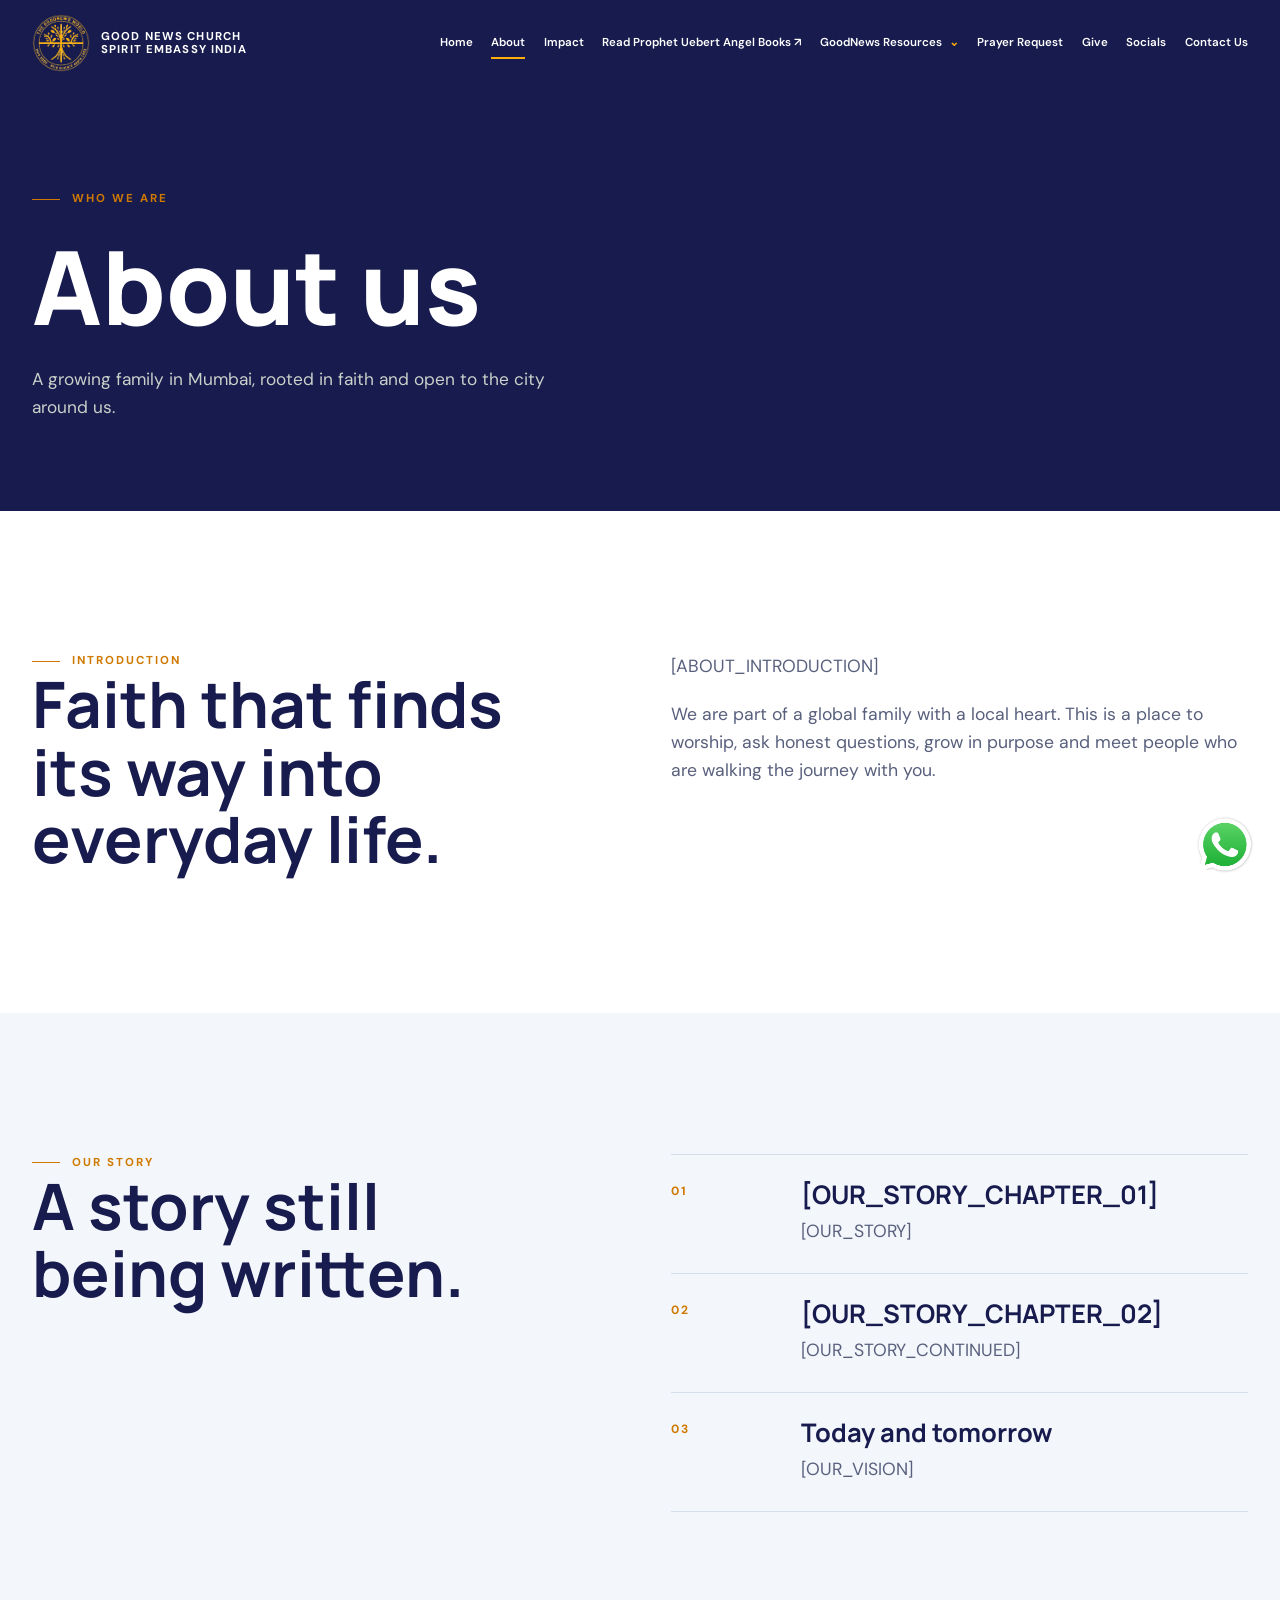
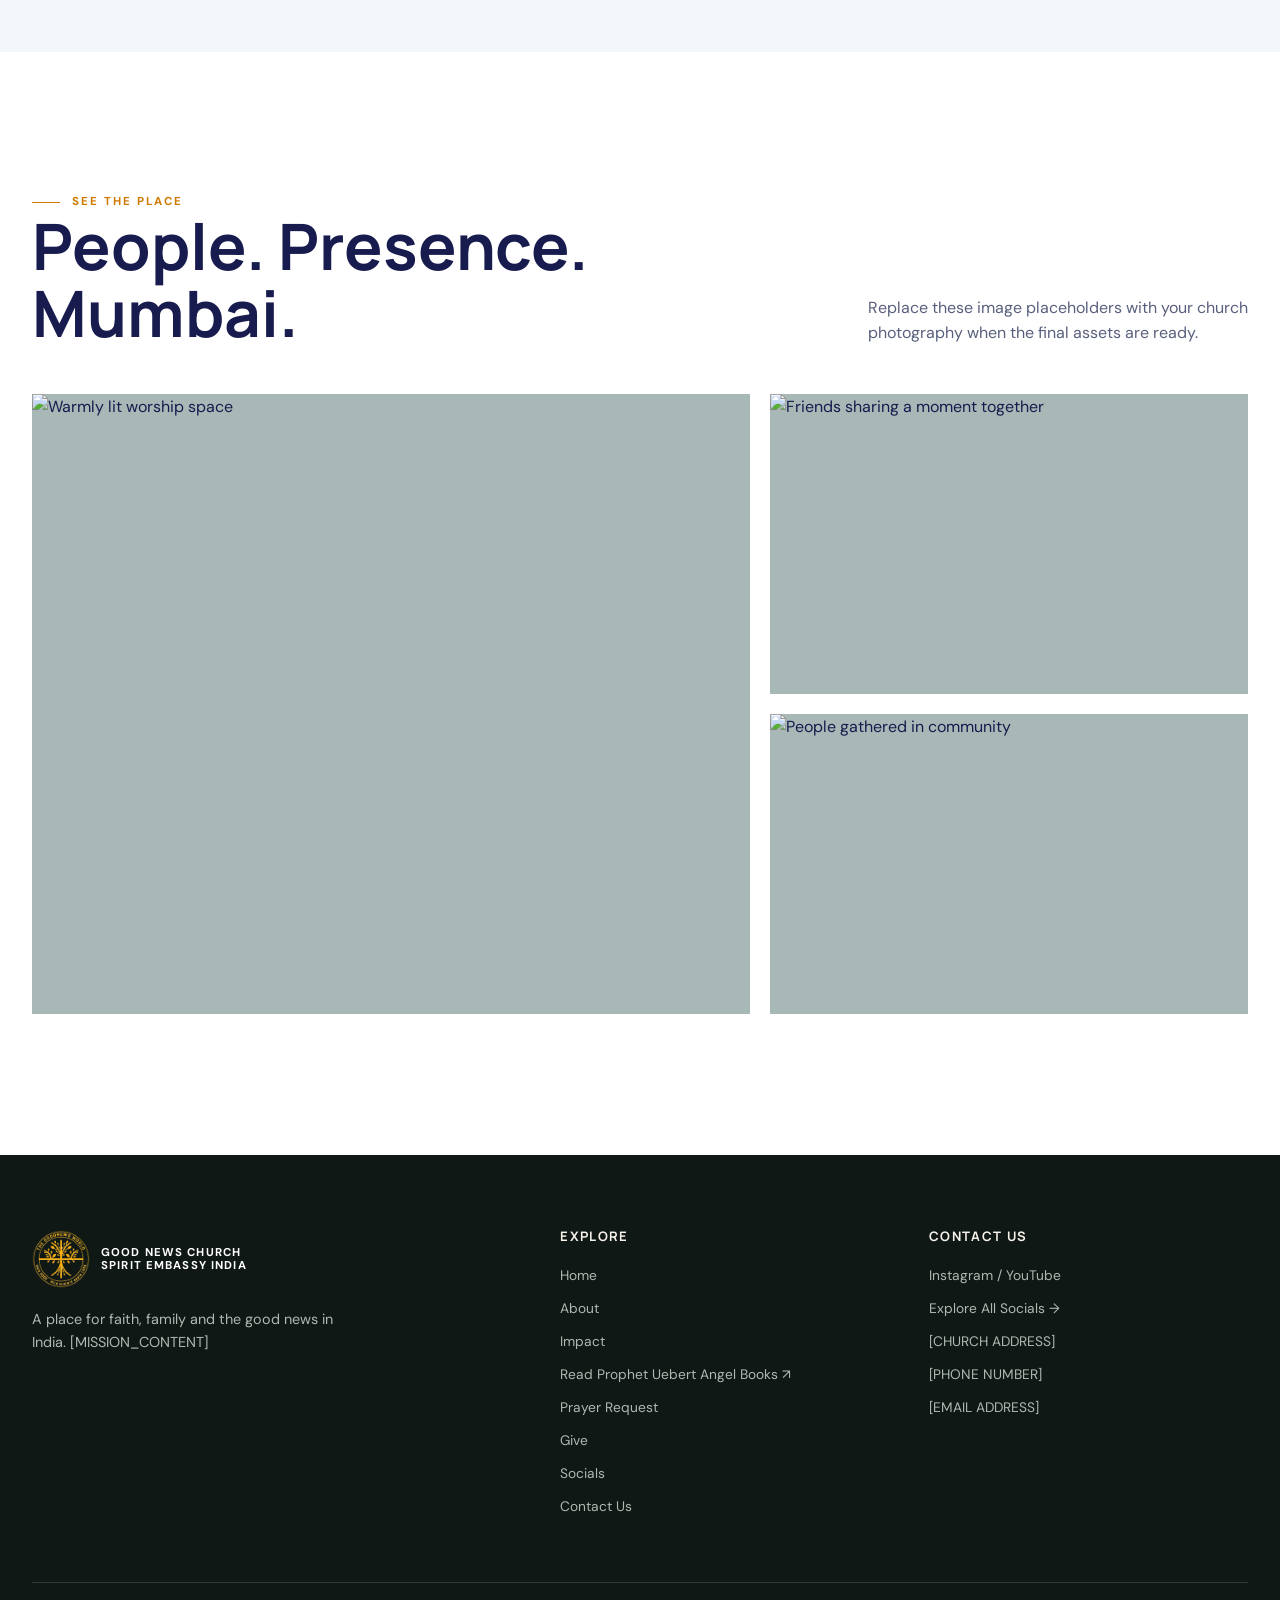
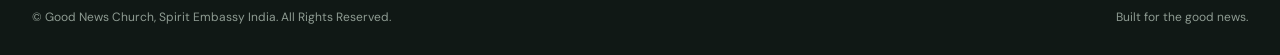
==== about.html @ 5433ea78 "Initial static church website" ====
<!doctype html>
<html lang="en">
  <head>
    <meta charset="utf-8" />
    <meta name="viewport" content="width=device-width,initial-scale=1" />
    <title>About Us | Good News Church, Spirit Embassy Mumbai</title>
    <meta
      name="description"
      content="Learn about Good News Church, Spirit Embassy Mumbai, our story, vision and mission."
    />
    <link rel="stylesheet" href="css/style.css" />
  </head>
  <body data-page="about">
    <div class="loader">
      <div class="loader-inner">
        <div class="loader-mark">GN</div>
        <p>Good News Church, Mumbai</p>
      </div>
    </div>
    <div data-site-header></div>
    <main>
      <section class="page-hero">
        <div class="container">
          <span class="eyebrow">Who we are</span>
          <h1>About us</h1>
          <p>
            A growing family in Mumbai, rooted in faith and open to the city
            around us.
          </p>
        </div>
      </section>
      <section class="section section--white reveal">
        <div class="container story-grid">
          <div>
            <span class="eyebrow">Introduction</span>
            <h2>Faith that finds its way into everyday life.</h2>
          </div>
          <div class="rich-copy">
            <p>[ABOUT_INTRODUCTION]</p>
            <p>
              We are part of a global family with a local heart. This is a place
              to worship, ask honest questions, grow in purpose and meet people
              who are walking the journey with you.
            </p>
          </div>
        </div>
      </section>
      <section class="section reveal">
        <div class="container story-grid">
          <div>
            <span class="eyebrow">Our story</span>
            <h2>A story still being written.</h2>
          </div>
          <div class="timeline">
            <div class="timeline-item">
              <strong>01</strong>
              <div>
                <h3>[OUR_STORY_CHAPTER_01]</h3>
                <p class="rich-copy">[OUR_STORY]</p>
              </div>
            </div>
            <div class="timeline-item">
              <strong>02</strong>
              <div>
                <h3>[OUR_STORY_CHAPTER_02]</h3>
                <p class="rich-copy">[OUR_STORY_CONTINUED]</p>
              </div>
            </div>
            <div class="timeline-item">
              <strong>03</strong>
              <div>
                <h3>Today and tomorrow</h3>
                <p class="rich-copy">[OUR_VISION]</p>
              </div>
            </div>
          </div>
        </div>
      </section>
      <section class="section section--white reveal">
        <div class="container">
          <div class="section-heading">
            <div>
              <span class="eyebrow">See the place</span>
              <h2>People. Presence. Mumbai.</h2>
            </div>
            <p>
              Replace these image placeholders with your church photography when
              the final assets are ready.
            </p>
          </div>
          <div class="gallery-grid">
            <div class="image-frame gallery-feature">
              <img
                loading="lazy"
                src="https://images.unsplash.com/photo-1548625361-58a9b86aa83b?auto=format&fit=crop&w=1400&q=85"
                alt="Warmly lit worship space"
              />
            </div>
            <div class="image-frame gallery-small">
              <img
                loading="lazy"
                src="https://images.unsplash.com/photo-1529156069898-49953e39b3ac?auto=format&fit=crop&w=1000&q=85"
                alt="Friends sharing a moment together"
              />
            </div>
            <div class="image-frame gallery-small">
              <img
                loading="lazy"
                src="https://images.unsplash.com/photo-1516450360452-9312f5e86fc7?auto=format&fit=crop&w=1000&q=85"
                alt="People gathered in community"
              />
            </div>
          </div>
        </div>
      </section>
    </main>
    <div data-site-footer></div>
    <script src="js/main.js"></script>
  </body>
</html>
---- css/style.css ----
@import url('https://fonts.googleapis.com/css2?family=DM+Sans:wght@400;500;600;700&family=Manrope:wght@500;600;700;800&display=swap');

:root { --ink:#171b4d; --ink-soft:#59607d; --paper:#f3f7fb; --white:#ffffff; --line:#d7deeb; --accent:#ffad0a; --accent-deep:#cf7900; --blue:#22c7df; --violet:#283a9f; --sage:#a7b8b7; --shadow:0 20px 60px rgba(23,27,77,.14); --radius:2px; --max:1240px; }
* { box-sizing:border-box; }
[hidden] { display:none !important; }
html { scroll-behavior:smooth; }
body { margin:0; overflow-x:hidden; background:var(--paper); color:var(--ink); font-family:'DM Sans',sans-serif; line-height:1.6; }
body.is-locked { overflow:hidden; }
a { color:inherit; text-decoration:none; }
button, input, textarea, select { font:inherit; }
button, .button { cursor:pointer; }
img { display:block; max-width:100%; }
.container { width:min(calc(100% - 64px),var(--max)); margin-inline:auto; }
.eyebrow { display:flex; align-items:center; gap:12px; color:var(--accent-deep); font-size:.72rem; font-weight:700; letter-spacing:.17em; text-transform:uppercase; }
.eyebrow::before { content:''; width:28px; height:1px; background:currentColor; }
h1,h2,h3,h4 { font-family:'Manrope',sans-serif; letter-spacing:0; line-height:1.05; margin:0; }
h1 { font-size:clamp(3.5rem,8vw,7rem); font-weight:800; }
h2 { font-size:clamp(2.3rem,5vw,4.5rem); font-weight:700; }
h3 { font-size:clamp(1.35rem,2vw,1.8rem); }
p { margin:0; }
.button { display:inline-flex; align-items:center; justify-content:center; gap:12px; min-height:50px; padding:0 21px; border:1px solid transparent; font-size:.8rem; font-weight:700; letter-spacing:.04em; transition:transform .25s,background .25s,color .25s,border-color .25s; }
.button:hover { transform:translateY(-2px); }
.button:focus-visible, a:focus-visible, button:focus-visible, input:focus-visible, textarea:focus-visible, select:focus-visible, summary:focus-visible { outline:3px solid rgba(34,199,223,.55); outline-offset:4px; }
.button--accent { background:var(--accent); color:var(--ink); }
.button--dark { background:var(--ink); color:var(--white); }
.button--ghost { border-color:rgba(255,255,255,.45); color:var(--white); }
.button--line { border-color:var(--line); }
.site-header { position:fixed; z-index:20; top:0; left:0; width:100%; color:var(--white); transition:background .3s,color .3s,box-shadow .3s; }
.site-header.is-scrolled, .site-header.is-open { background:rgba(243,247,251,.97); color:var(--ink); box-shadow:0 1px 0 rgba(23,27,77,.12); }
.nav-wrap { display:flex; align-items:center; justify-content:space-between; min-height:86px; gap:24px; }
.brand { display:flex; align-items:center; gap:11px; min-width:0; flex-shrink:0; }
.brand-logo { width:58px; height:58px; object-fit:contain; }
.brand-mark { width:36px; height:36px; border:1px solid currentColor; border-radius:50%; display:grid; place-items:center; font-family:'Manrope',sans-serif; font-size:.85rem; font-weight:800; }
.brand-copy { font-size:.71rem; font-weight:700; letter-spacing:.1em; line-height:1.15; text-transform:uppercase; max-width:150px; }
.desktop-nav { display:flex; align-items:center; justify-content:flex-end; gap:clamp(10px,1.45vw,24px); min-width:0; flex:1; }
.mobile-nav { display:none; }
.nav-links a { position:relative; font-size:.72rem; font-weight:600; white-space:nowrap; }
.nav-links a::after { content:''; position:absolute; bottom:-7px; left:0; width:0; height:2px; background:var(--accent); transition:width .25s; }
.nav-links a:hover::after, .nav-links a[aria-current='page']::after { width:100%; }
.nav-group { position:relative; flex-shrink:0; }
.nav-group summary { cursor:pointer; list-style:none; font-size:.72rem; font-weight:600; white-space:nowrap; }
.nav-group summary::-webkit-details-marker { display:none; }
.nav-group summary span { color:var(--accent); margin-left:4px; }
.nav-group-menu { position:absolute; top:calc(100% + 20px); right:0; display:grid; min-width:255px; padding:12px; gap:2px; background:var(--ink); color:var(--white); box-shadow:var(--shadow); }
.nav-group-menu a { padding:10px; white-space:normal; }
.menu-toggle { display:none; border:0; background:transparent; color:inherit; padding:8px; }
.menu-toggle span { display:block; width:25px; height:2px; background:currentColor; margin:5px 0; transition:transform .25s; }
.loader { position:fixed; inset:0; z-index:100; display:grid; place-items:center; background:radial-gradient(circle at 50% 42%,#303eaa 0%,#171b4d 48%,#101334 100%); color:var(--white); transition:opacity .65s,visibility .65s; }
.loader.is-done { opacity:0; visibility:hidden; }
.loader-inner { position:relative; width:min(440px,calc(100% - 48px)); padding:28px 36px 38px; text-align:center; animation:loaderIn 1s ease both; }
.loader-inner::before, .loader-inner::after { position:absolute; left:50%; width:72px; height:1px; background:var(--accent); content:''; transform:translateX(-50%); }
.loader-inner::before { top:0; }
.loader-inner::after { bottom:12px; }
.loader-mark { width:min(290px,70vw); aspect-ratio:1; margin:0 auto 26px; display:grid; place-items:center; }
.loader-mark img { width:100%; height:100%; object-fit:contain; animation:logoIn 1.1s ease both; filter:drop-shadow(0 12px 24px rgba(0,0,0,.2)); }
.loader-fallback { width:72px; height:72px; border:1px solid rgba(255,255,255,.7); border-radius:50%; display:grid; place-items:center; font-family:'Manrope'; font-weight:800; font-size:1.35rem; }
.loader p { color:#fff8e9; font-size:.86rem; font-weight:700; letter-spacing:.18em; line-height:1.55; text-transform:uppercase; animation:loaderTextIn 1.25s .15s ease both; }
.loader p span { color:var(--accent); font-size:.76rem; letter-spacing:.22em; }
.hero { position:relative; min-height:720px; height:88vh; display:flex; align-items:flex-end; overflow:hidden; background:var(--ink); color:var(--white); }
.hero-media { position:absolute; inset:0; }
.hero-media::after { content:''; position:absolute; inset:0; background:linear-gradient(90deg,rgba(16,24,21,.75),rgba(16,24,21,.16) 70%),linear-gradient(0deg,rgba(16,24,21,.58),transparent 55%); }
.hero-slide { position:absolute; inset:0; background-size:cover; background-position:center; opacity:0; transform:scale(1.04); transition:opacity 1.2s,transform 7s; }
.hero-slide.is-active { opacity:1; transform:scale(1); }
.hero-content { position:relative; z-index:1; padding-bottom:clamp(64px,10vh,130px); max-width:750px; }
.hero h1 { max-width:780px; margin:25px 0; }
.hero-intro { max-width:500px; color:#dfe4df; font-size:1.1rem; }
.hero-actions { display:flex; flex-wrap:wrap; gap:12px; margin-top:34px; }
.slide-control { position:absolute; z-index:2; right:32px; bottom:48px; display:flex; align-items:center; gap:10px; }
.slide-control button { width:40px; height:40px; border:1px solid rgba(255,255,255,.5); background:transparent; color:var(--white); }
.slide-control button:hover { background:var(--accent); color:var(--ink); border-color:var(--accent); }
.slide-count { font-size:.72rem; letter-spacing:.1em; }
.section { padding:clamp(80px,11vw,150px) 0; }
.section--white { background:var(--white); }
.section-heading { display:flex; align-items:flex-end; justify-content:space-between; gap:35px; margin-bottom:48px; }
.section-heading h2 { max-width:650px; }
.section-heading p { max-width:380px; color:var(--ink-soft); }
.mission-grid { display:grid; grid-template-columns:1fr 1fr; gap:clamp(40px,8vw,120px); align-items:center; }
.mission-copy p { margin:28px 0 34px; max-width:490px; color:var(--ink-soft); font-size:1.12rem; }
.image-frame { overflow:hidden; background:var(--sage); }
.image-frame img { width:100%; height:100%; object-fit:cover; transition:transform .7s; }
.image-frame:hover img { transform:scale(1.04); }
.mission-image { aspect-ratio:4/5; }
.mission-image::after { content:'MUMBAI'; position:absolute; }
.events-grid { display:grid; grid-template-columns:repeat(3,1fr); gap:20px; }
.event-card { background:var(--white); border:1px solid var(--line); }
.event-image { aspect-ratio:1.25/1; overflow:hidden; }
.event-image img { width:100%; height:100%; object-fit:cover; transition:transform .6s; }
.event-card:hover .event-image img { transform:scale(1.05); }
.event-body { padding:24px; }
.event-meta { display:flex; justify-content:space-between; gap:10px; color:var(--accent-deep); font-size:.68rem; font-weight:700; letter-spacing:.08em; text-transform:uppercase; }
.event-body h3 { margin:17px 0 11px; font-size:1.35rem; }
.event-body p { color:var(--ink-soft); font-size:.9rem; }
.event-location { display:block; margin-top:17px; color:var(--ink-soft); font-size:.8rem; }
.event-link { display:inline-flex; margin-top:22px; color:var(--accent-deep); font-size:.8rem; font-weight:700; }
.band { background:linear-gradient(115deg,var(--ink),var(--violet)); color:var(--white); padding:38px 0; }
.band-inner { display:flex; align-items:center; justify-content:space-between; gap:24px; }
.band p { color:#cad0ca; }
.page-hero { background:var(--ink); color:var(--white); padding:190px 0 90px; }
.page-hero h1 { max-width:850px; margin-top:25px; }
.page-hero p { max-width:540px; margin-top:25px; color:#cad0ca; font-size:1.08rem; }
.story-grid { display:grid; grid-template-columns:1fr 1.1fr; gap:clamp(40px,9vw,130px); }
.rich-copy { color:var(--ink-soft); font-size:1.1rem; }
.rich-copy p + p { margin-top:20px; }
.timeline { border-top:1px solid var(--line); }
.timeline-item { display:grid; grid-template-columns:100px 1fr; gap:30px; padding:27px 0; border-bottom:1px solid var(--line); }
.timeline-item strong { color:var(--accent-deep); font-size:.75rem; letter-spacing:.1em; }
.timeline-item h3 { margin-bottom:9px; }
.gallery-grid { display:grid; grid-template-columns:1.2fr .8fr; gap:20px; }
.gallery-grid .gallery-feature { grid-row:span 2; min-height:620px; }
.gallery-grid .gallery-small { min-height:300px; }
.impact-grid { display:grid; grid-template-columns:repeat(2,1fr); gap:20px; }
.impact-card { min-height:270px; padding:35px; background:var(--white); border:1px solid var(--line); }
.impact-card--dark { background:var(--ink); color:var(--white); }
.impact-card h3 { margin:54px 0 14px; }
.impact-card p { color:var(--ink-soft); max-width:390px; }
.impact-card--dark p { color:#cad0ca; }
.stat-grid { display:grid; grid-template-columns:repeat(4,1fr); border-top:1px solid var(--line); border-bottom:1px solid var(--line); }
.stat { padding:32px 24px; border-right:1px solid var(--line); }
.stat:last-child { border:0; }
.stat strong { display:block; font:700 clamp(2rem,4vw,4rem)/1 'Manrope'; color:var(--accent-deep); }
.stat span { display:block; margin-top:12px; color:var(--ink-soft); font-size:.85rem; }
.social-section { padding:55px 0 0; }
.social-section + .social-section { padding-top:90px; }
.social-heading { display:flex; align-items:baseline; justify-content:space-between; gap:20px; margin-bottom:28px; border-bottom:1px solid var(--line); padding-bottom:16px; }
.social-heading span { color:var(--accent-deep); font-size:.75rem; font-weight:700; letter-spacing:.1em; text-transform:uppercase; }
.social-grid { display:grid; grid-template-columns:repeat(3,1fr); gap:20px; }
.social-card { display:flex; flex-direction:column; min-height:285px; padding:28px; background:var(--white); border:1px solid var(--line); }
.social-card--feature { grid-column:span 2; background:var(--ink); color:var(--white); }
.social-card--feature .button--accent, .button--accent { box-shadow:0 8px 20px rgba(255,173,10,.18); }
.social-card .social-icon { width:44px; height:44px; display:grid; place-items:center; border:1px solid currentColor; font:700 1rem 'Manrope'; }
.social-card h3 { margin-top:auto; padding-top:40px; }
.social-card p { margin-top:8px; color:var(--ink-soft); font-size:.88rem; }
.social-card--feature p { color:#cad0ca; }
.social-card .button { align-self:flex-start; margin-top:24px; }
.profile-card { padding:0; overflow:hidden; }
.portrait { position:relative; display:grid; min-height:300px; place-items:center; overflow:hidden; background:linear-gradient(145deg,var(--violet),var(--blue)); color:var(--white); }
.portrait img { position:absolute; inset:0; width:100%; height:100%; object-fit:cover; }
.portrait-placeholder { padding:14px; border:1px solid rgba(255,255,255,.6); font-size:.68rem; font-weight:700; letter-spacing:.12em; text-align:center; }
.social-card-content { display:flex; flex-direction:column; min-height:245px; padding:25px 28px 28px; }
.social-card-content h3 { margin-top:auto; padding-top:28px; }
.social-card-content .button { align-self:flex-start; }
.social-card-content .button span { color:var(--accent-deep); font-size:.72rem; font-weight:700; }
.embed-placeholder { display:grid; place-items:center; min-height:165px; margin:22px 0 0; border:1px dashed var(--line); color:var(--ink-soft); font-size:.8rem; text-align:center; }
.form-layout { display:grid; grid-template-columns:.7fr 1.3fr; gap:clamp(45px,10vw,150px); align-items:start; }
.form-intro p { margin-top:25px; color:var(--ink-soft); font-size:1.05rem; }
.form { padding:34px; background:var(--white); border:1px solid var(--line); }
.form-grid { display:grid; grid-template-columns:1fr 1fr; gap:20px; }
.field { display:flex; flex-direction:column; gap:8px; }
.field--full { grid-column:1/-1; }
.field label { font-size:.78rem; font-weight:700; }
.field input, .field textarea, .field select { width:100%; border:1px solid var(--line); background:var(--paper); color:var(--ink); padding:13px 14px; border-radius:0; }
.field textarea { min-height:150px; resize:vertical; }
.field small { min-height:17px; color:#a83e32; font-size:.72rem; }
.form .button { margin-top:7px; }
.modal { position:fixed; z-index:60; inset:0; display:grid; place-items:center; padding:24px; background:rgba(24,35,31,.7); opacity:0; visibility:hidden; transition:opacity .3s,visibility .3s; }
.modal.is-open { opacity:1; visibility:visible; }
.modal-panel { position:relative; width:min(100%,520px); padding:50px; background:var(--white); transform:translateY(15px); transition:transform .3s; }
.modal.is-open .modal-panel { transform:translateY(0); }
.modal-close { position:absolute; right:18px; top:18px; border:0; background:transparent; color:var(--ink); font-size:1.5rem; }
.modal-panel p { margin:18px 0 28px; color:var(--ink-soft); }
.whatsapp-float { position:fixed; z-index:30; right:24px; bottom:24px; display:grid; width:62px; height:62px; place-items:center; border:0; border-radius:50%; background:transparent; color:#25d366; box-shadow:none; transition:transform .25s,filter .25s; animation:whatsappPulse 2.8s ease-in-out infinite; }
.whatsapp-float span { display:none; }
.whatsapp-icon { width:62px; height:62px; object-fit:cover; border-radius:50%; }
.whatsapp-float:hover { transform:translateY(-4px) scale(1.06); filter:drop-shadow(0 8px 12px rgba(7,59,32,.28)); animation:none; }
.whatsapp-float:focus-visible { outline:3px solid var(--accent); outline-offset:4px; }
@keyframes whatsappPulse { 0%,100% { filter:drop-shadow(0 5px 8px rgba(7,59,32,.16)); } 50% { filter:drop-shadow(0 7px 13px rgba(7,59,32,.28)); } }
.site-footer { background:#101815; color:var(--white); padding:75px 0 28px; }
.footer-top { display:grid; grid-template-columns:1.2fr .8fr .8fr; gap:50px; padding-bottom:65px; }
.footer-brand p { max-width:310px; margin-top:20px; color:#aeb9b1; font-size:.9rem; }
.footer-col h3 { margin-bottom:20px; color:#f7f3eb; font-size:.82rem; letter-spacing:.1em; text-transform:uppercase; }
.footer-links { display:grid; gap:11px; color:#aeb9b1; font-size:.86rem; }
.footer-bottom { display:flex; justify-content:space-between; gap:20px; padding-top:25px; border-top:1px solid rgba(255,255,255,.14); color:#8e9b92; font-size:.75rem; }
.reveal { opacity:0; transform:translateY(20px); transition:opacity .7s,transform .7s; }
.reveal.is-visible { opacity:1; transform:none; }
@keyframes loaderIn { from{opacity:0;transform:scale(.94)} to{opacity:1;transform:none} }
@keyframes logoIn { from{opacity:0;transform:scale(.9)} to{opacity:1;transform:none} }
@keyframes loaderTextIn { from{opacity:0;transform:translateY(8px)} to{opacity:1;transform:none} }
@media (max-width:1200px) { .desktop-nav { gap:10px; } .nav-links a, .nav-group summary { font-size:.66rem; } .brand-copy { max-width:120px; font-size:.62rem; } }
@media (max-width:900px) and (min-width:761px) { .desktop-nav { gap:8px; } .nav-links a, .nav-group summary { font-size:.59rem; } .brand-copy { max-width:105px; font-size:.57rem; } .nav-wrap { gap:12px; } }
@media (max-width:760px) { .container { width:min(calc(100% - 40px),var(--max)); } .nav-wrap { min-height:72px; } .menu-toggle { display:block; } .desktop-nav { display:none; } .mobile-nav { position:absolute; top:72px; left:0; width:100%; padding:24px 20px 32px; display:grid; justify-content:stretch; gap:0; background:var(--paper); color:var(--ink); transform:translateY(-20px); opacity:0; visibility:hidden; transition:.3s; box-shadow:0 15px 30px rgba(23,27,77,.12); } .site-header.is-open .mobile-nav { transform:none; opacity:1; visibility:visible; } .mobile-nav a, .mobile-nav summary { padding:13px 0; font-size:.8rem; border-bottom:1px solid var(--line); } .mobile-nav .nav-group { display:block; } .mobile-nav .nav-group-menu { position:static; display:grid; min-width:0; padding:0 0 0 18px; background:transparent; color:var(--ink); box-shadow:none; } .mobile-nav .nav-group-menu a { font-size:.76rem; } .hero { min-height:680px; height:90vh; } .hero h1 { font-size:clamp(3rem,15vw,5rem); } .hero-intro { font-size:.95rem; } .slide-control { right:20px; bottom:27px; } .section-heading, .band-inner, .footer-bottom { align-items:flex-start; flex-direction:column; } .mission-grid, .story-grid, .form-layout { grid-template-columns:1fr; } .events-grid, .social-grid { grid-template-columns:1fr; } .social-card--feature { grid-column:auto; } .gallery-grid { grid-template-columns:1fr; } .gallery-grid .gallery-feature, .gallery-grid .gallery-small { min-height:300px; } .impact-grid { grid-template-columns:1fr; } .stat-grid { grid-template-columns:1fr 1fr; } .stat:nth-child(2) { border:0; } .stat:nth-child(-n+2) { border-bottom:1px solid var(--line); } .form { padding:22px; } .form-grid { grid-template-columns:1fr; } .field--full { grid-column:auto; } .modal-panel { padding:40px 25px; } .footer-top { grid-template-columns:1fr 1fr; gap:35px 20px; } .footer-brand { grid-column:1/-1; } .portrait { min-height:250px; } }
@media (max-width:760px) { .whatsapp-float { right:16px; bottom:16px; width:56px; height:56px; } .whatsapp-icon { width:56px; height:56px; } }
@media (prefers-reduced-motion:reduce) { *,*::before,*::after { scroll-behavior:auto!important; animation-duration:.01ms!important; transition-duration:.01ms!important; } }
@media (max-width:820px) and (min-width:761px) { .menu-toggle { display:block; } .desktop-nav { display:none; } .mobile-nav { position:absolute; top:86px; left:0; width:100%; padding:24px 32px 32px; display:grid; justify-content:stretch; gap:0; background:var(--paper); color:var(--ink); transform:translateY(-20px); opacity:0; visibility:hidden; transition:.3s; box-shadow:0 15px 30px rgba(23,27,77,.12); } .site-header.is-open .mobile-nav { transform:none; opacity:1; visibility:visible; } .mobile-nav a, .mobile-nav summary { padding:13px 0; font-size:.8rem; border-bottom:1px solid var(--line); } .mobile-nav .nav-group { display:block; } .mobile-nav .nav-group-menu { position:static; display:grid; min-width:0; padding:0 0 0 18px; background:transparent; color:var(--ink); box-shadow:none; } .mobile-nav .nav-group-menu a { font-size:.76rem; } }
@media (max-width:900px) and (min-width:761px) { .events-grid, .social-grid { grid-template-columns:repeat(2,minmax(0,1fr)); } }
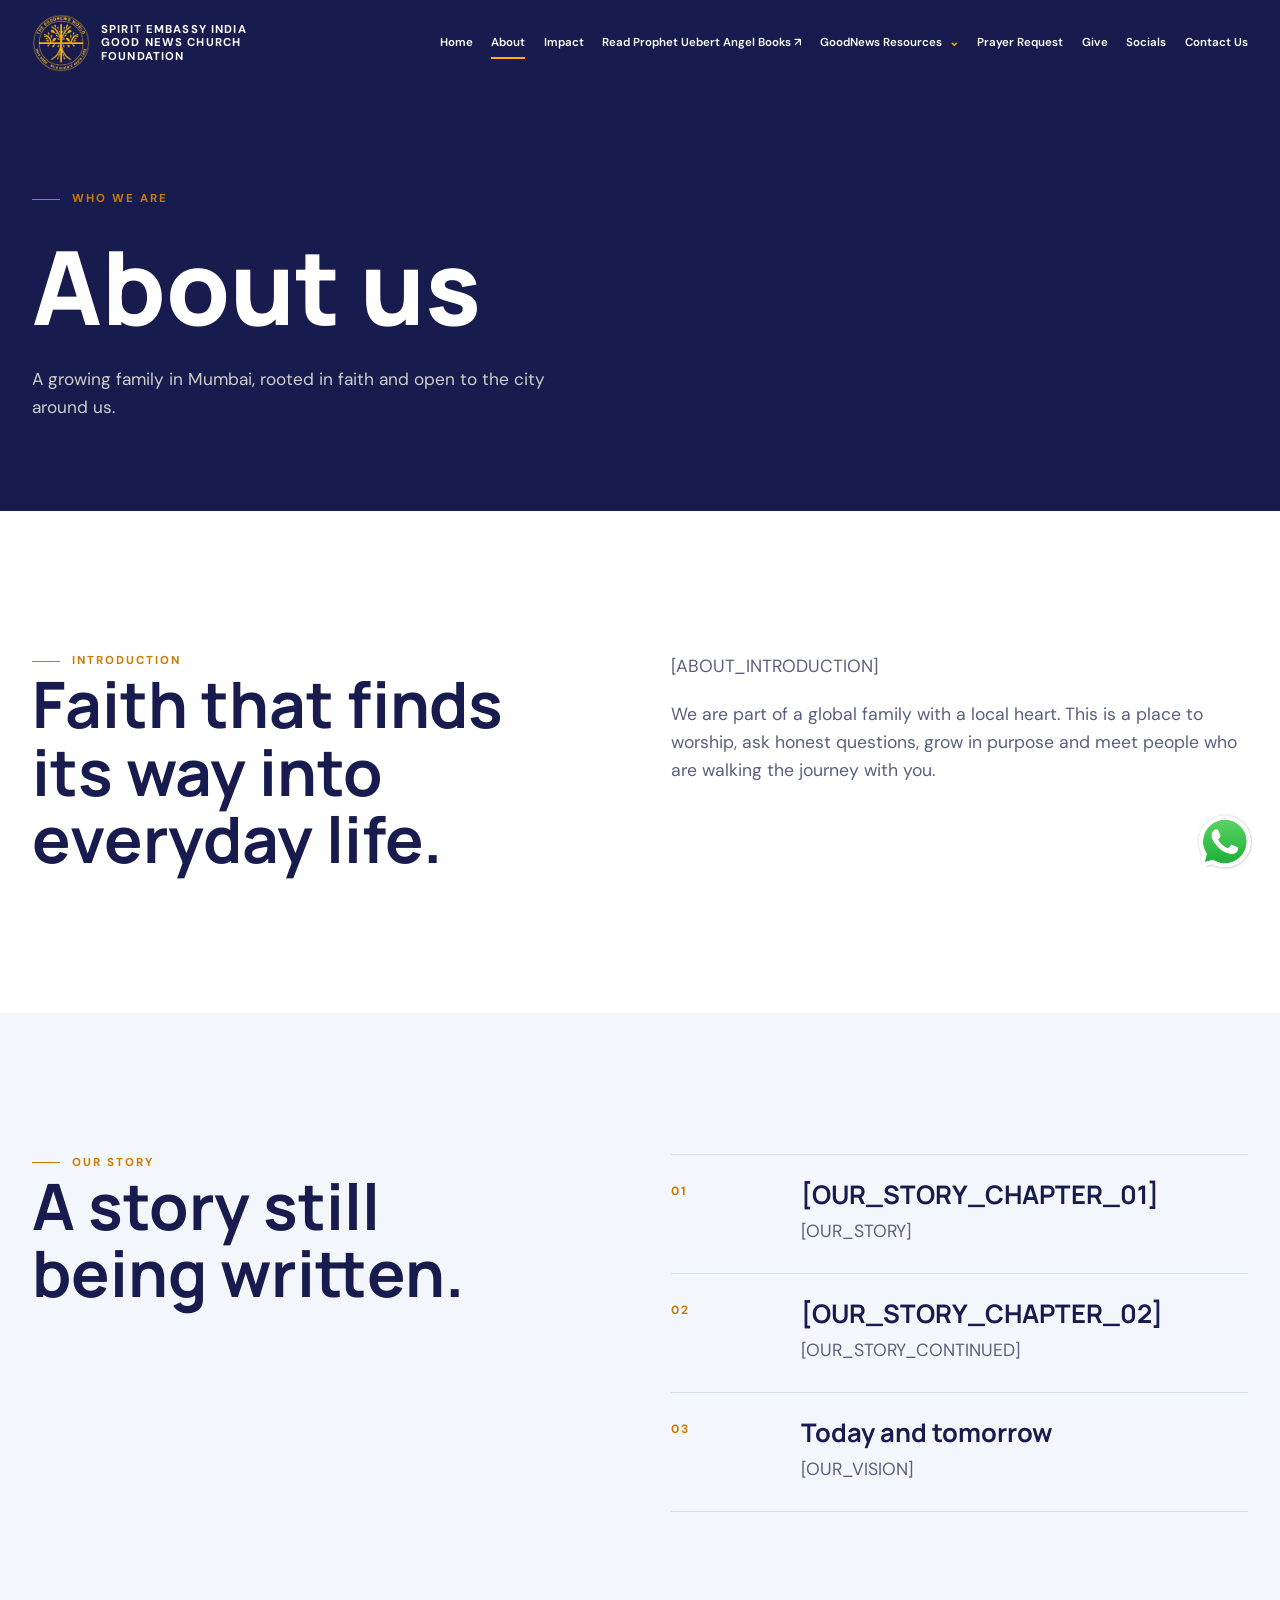
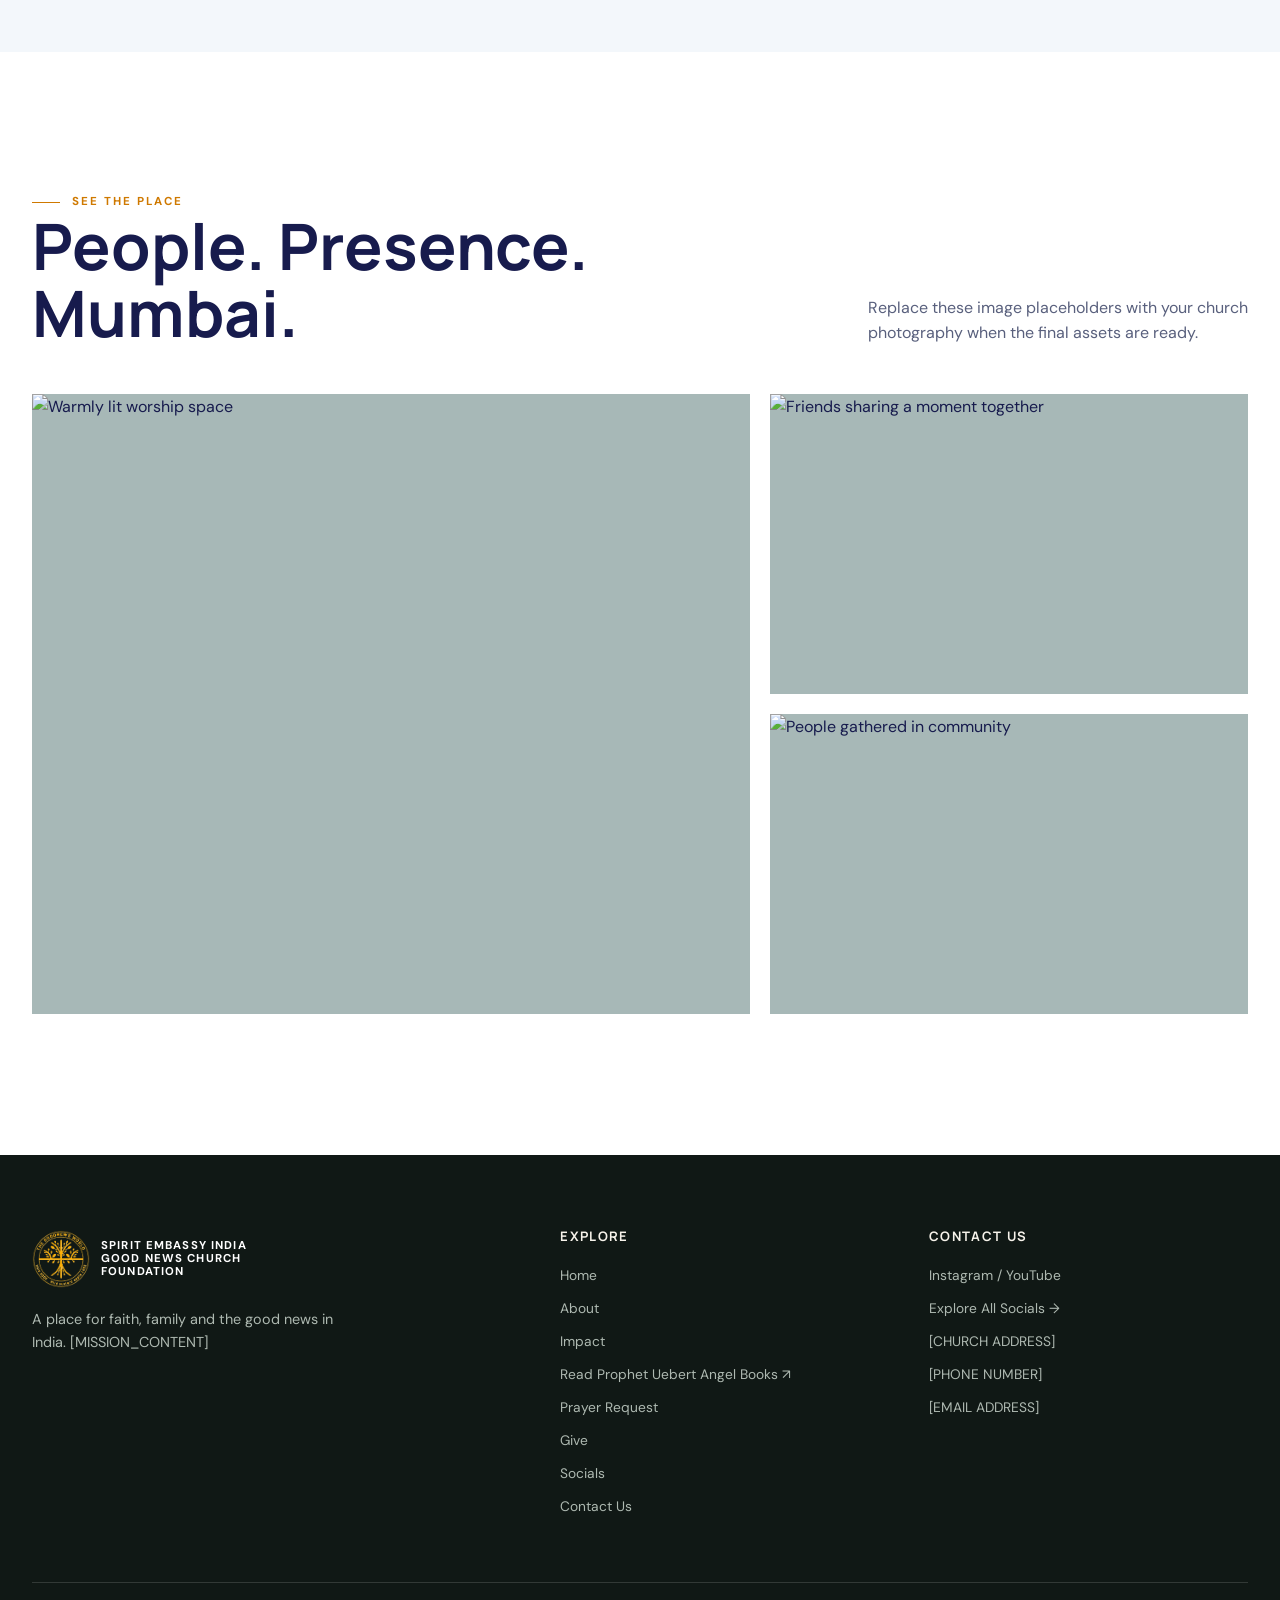
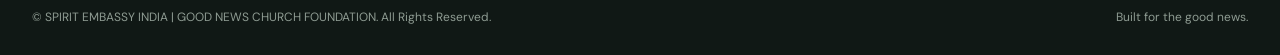
==== commit 40b94636: "Update church website branding and homepage features Standardize the Spirit Embassy India and Good N" ====
--- a/about.html
+++ b/about.html
@@ -3,10 +3,10 @@
   <head>
     <meta charset="utf-8" />
     <meta name="viewport" content="width=device-width,initial-scale=1" />
-    <title>About Us | Good News Church, Spirit Embassy Mumbai</title>
+    <title>About Us | SPIRIT EMBASSY INDIA | GOOD NEWS CHURCH FOUNDATION</title>
     <meta
       name="description"
-      content="Learn about Good News Church, Spirit Embassy Mumbai, our story, vision and mission."
+      content="Learn about SPIRIT EMBASSY INDIA | GOOD NEWS CHURCH FOUNDATION, our story, vision and mission."
     />
     <link rel="stylesheet" href="css/style.css" />
   </head>
@@ -14,7 +14,7 @@
     <div class="loader">
       <div class="loader-inner">
         <div class="loader-mark">GN</div>
-        <p>Good News Church, Mumbai</p>
+        <p>SPIRIT EMBASSY INDIA<br />GOOD NEWS CHURCH FOUNDATION</p>
       </div>
     </div>
     <div data-site-header></div>
@@ -115,6 +115,6 @@
       </section>
     </main>
     <div data-site-footer></div>
-    <script src="js/main.js"></script>
+    <script src="js/main.js?v=20261001-brand"></script>
   </body>
 </html>
--- a/css/style.css
+++ b/css/style.css
@@ -1,184 +1,2090 @@
-@import url('https://fonts.googleapis.com/css2?family=DM+Sans:wght@400;500;600;700&family=Manrope:wght@500;600;700;800&display=swap');
+@import url("https://fonts.googleapis.com/css2?family=DM+Sans:wght@400;500;600;700&family=Manrope:wght@500;600;700;800&display=swap");
 
-:root { --ink:#171b4d; --ink-soft:#59607d; --paper:#f3f7fb; --white:#ffffff; --line:#d7deeb; --accent:#ffad0a; --accent-deep:#cf7900; --blue:#22c7df; --violet:#283a9f; --sage:#a7b8b7; --shadow:0 20px 60px rgba(23,27,77,.14); --radius:2px; --max:1240px; }
-* { box-sizing:border-box; }
-[hidden] { display:none !important; }
-html { scroll-behavior:smooth; }
-body { margin:0; overflow-x:hidden; background:var(--paper); color:var(--ink); font-family:'DM Sans',sans-serif; line-height:1.6; }
-body.is-locked { overflow:hidden; }
-a { color:inherit; text-decoration:none; }
-button, input, textarea, select { font:inherit; }
-button, .button { cursor:pointer; }
-img { display:block; max-width:100%; }
-.container { width:min(calc(100% - 64px),var(--max)); margin-inline:auto; }
-.eyebrow { display:flex; align-items:center; gap:12px; color:var(--accent-deep); font-size:.72rem; font-weight:700; letter-spacing:.17em; text-transform:uppercase; }
-.eyebrow::before { content:''; width:28px; height:1px; background:currentColor; }
-h1,h2,h3,h4 { font-family:'Manrope',sans-serif; letter-spacing:0; line-height:1.05; margin:0; }
-h1 { font-size:clamp(3.5rem,8vw,7rem); font-weight:800; }
-h2 { font-size:clamp(2.3rem,5vw,4.5rem); font-weight:700; }
-h3 { font-size:clamp(1.35rem,2vw,1.8rem); }
-p { margin:0; }
-.button { display:inline-flex; align-items:center; justify-content:center; gap:12px; min-height:50px; padding:0 21px; border:1px solid transparent; font-size:.8rem; font-weight:700; letter-spacing:.04em; transition:transform .25s,background .25s,color .25s,border-color .25s; }
-.button:hover { transform:translateY(-2px); }
-.button:focus-visible, a:focus-visible, button:focus-visible, input:focus-visible, textarea:focus-visible, select:focus-visible, summary:focus-visible { outline:3px solid rgba(34,199,223,.55); outline-offset:4px; }
-.button--accent { background:var(--accent); color:var(--ink); }
-.button--dark { background:var(--ink); color:var(--white); }
-.button--ghost { border-color:rgba(255,255,255,.45); color:var(--white); }
-.button--line { border-color:var(--line); }
-.site-header { position:fixed; z-index:20; top:0; left:0; width:100%; color:var(--white); transition:background .3s,color .3s,box-shadow .3s; }
-.site-header.is-scrolled, .site-header.is-open { background:rgba(243,247,251,.97); color:var(--ink); box-shadow:0 1px 0 rgba(23,27,77,.12); }
-.nav-wrap { display:flex; align-items:center; justify-content:space-between; min-height:86px; gap:24px; }
-.brand { display:flex; align-items:center; gap:11px; min-width:0; flex-shrink:0; }
-.brand-logo { width:58px; height:58px; object-fit:contain; }
-.brand-mark { width:36px; height:36px; border:1px solid currentColor; border-radius:50%; display:grid; place-items:center; font-family:'Manrope',sans-serif; font-size:.85rem; font-weight:800; }
-.brand-copy { font-size:.71rem; font-weight:700; letter-spacing:.1em; line-height:1.15; text-transform:uppercase; max-width:150px; }
-.desktop-nav { display:flex; align-items:center; justify-content:flex-end; gap:clamp(10px,1.45vw,24px); min-width:0; flex:1; }
-.mobile-nav { display:none; }
-.nav-links a { position:relative; font-size:.72rem; font-weight:600; white-space:nowrap; }
-.nav-links a::after { content:''; position:absolute; bottom:-7px; left:0; width:0; height:2px; background:var(--accent); transition:width .25s; }
-.nav-links a:hover::after, .nav-links a[aria-current='page']::after { width:100%; }
-.nav-group { position:relative; flex-shrink:0; }
-.nav-group summary { cursor:pointer; list-style:none; font-size:.72rem; font-weight:600; white-space:nowrap; }
-.nav-group summary::-webkit-details-marker { display:none; }
-.nav-group summary span { color:var(--accent); margin-left:4px; }
-.nav-group-menu { position:absolute; top:calc(100% + 20px); right:0; display:grid; min-width:255px; padding:12px; gap:2px; background:var(--ink); color:var(--white); box-shadow:var(--shadow); }
-.nav-group-menu a { padding:10px; white-space:normal; }
-.menu-toggle { display:none; border:0; background:transparent; color:inherit; padding:8px; }
-.menu-toggle span { display:block; width:25px; height:2px; background:currentColor; margin:5px 0; transition:transform .25s; }
-.loader { position:fixed; inset:0; z-index:100; display:grid; place-items:center; background:radial-gradient(circle at 50% 42%,#303eaa 0%,#171b4d 48%,#101334 100%); color:var(--white); transition:opacity .65s,visibility .65s; }
-.loader.is-done { opacity:0; visibility:hidden; }
-.loader-inner { position:relative; width:min(440px,calc(100% - 48px)); padding:28px 36px 38px; text-align:center; animation:loaderIn 1s ease both; }
-.loader-inner::before, .loader-inner::after { position:absolute; left:50%; width:72px; height:1px; background:var(--accent); content:''; transform:translateX(-50%); }
-.loader-inner::before { top:0; }
-.loader-inner::after { bottom:12px; }
-.loader-mark { width:min(290px,70vw); aspect-ratio:1; margin:0 auto 26px; display:grid; place-items:center; }
-.loader-mark img { width:100%; height:100%; object-fit:contain; animation:logoIn 1.1s ease both; filter:drop-shadow(0 12px 24px rgba(0,0,0,.2)); }
-.loader-fallback { width:72px; height:72px; border:1px solid rgba(255,255,255,.7); border-radius:50%; display:grid; place-items:center; font-family:'Manrope'; font-weight:800; font-size:1.35rem; }
-.loader p { color:#fff8e9; font-size:.86rem; font-weight:700; letter-spacing:.18em; line-height:1.55; text-transform:uppercase; animation:loaderTextIn 1.25s .15s ease both; }
-.loader p span { color:var(--accent); font-size:.76rem; letter-spacing:.22em; }
-.hero { position:relative; min-height:720px; height:88vh; display:flex; align-items:flex-end; overflow:hidden; background:var(--ink); color:var(--white); }
-.hero-media { position:absolute; inset:0; }
-.hero-media::after { content:''; position:absolute; inset:0; background:linear-gradient(90deg,rgba(16,24,21,.75),rgba(16,24,21,.16) 70%),linear-gradient(0deg,rgba(16,24,21,.58),transparent 55%); }
-.hero-slide { position:absolute; inset:0; background-size:cover; background-position:center; opacity:0; transform:scale(1.04); transition:opacity 1.2s,transform 7s; }
-.hero-slide.is-active { opacity:1; transform:scale(1); }
-.hero-content { position:relative; z-index:1; padding-bottom:clamp(64px,10vh,130px); max-width:750px; }
-.hero h1 { max-width:780px; margin:25px 0; }
-.hero-intro { max-width:500px; color:#dfe4df; font-size:1.1rem; }
-.hero-actions { display:flex; flex-wrap:wrap; gap:12px; margin-top:34px; }
-.slide-control { position:absolute; z-index:2; right:32px; bottom:48px; display:flex; align-items:center; gap:10px; }
-.slide-control button { width:40px; height:40px; border:1px solid rgba(255,255,255,.5); background:transparent; color:var(--white); }
-.slide-control button:hover { background:var(--accent); color:var(--ink); border-color:var(--accent); }
-.slide-count { font-size:.72rem; letter-spacing:.1em; }
-.section { padding:clamp(80px,11vw,150px) 0; }
-.section--white { background:var(--white); }
-.section-heading { display:flex; align-items:flex-end; justify-content:space-between; gap:35px; margin-bottom:48px; }
-.section-heading h2 { max-width:650px; }
-.section-heading p { max-width:380px; color:var(--ink-soft); }
-.mission-grid { display:grid; grid-template-columns:1fr 1fr; gap:clamp(40px,8vw,120px); align-items:center; }
-.mission-copy p { margin:28px 0 34px; max-width:490px; color:var(--ink-soft); font-size:1.12rem; }
-.image-frame { overflow:hidden; background:var(--sage); }
-.image-frame img { width:100%; height:100%; object-fit:cover; transition:transform .7s; }
-.image-frame:hover img { transform:scale(1.04); }
-.mission-image { aspect-ratio:4/5; }
-.mission-image::after { content:'MUMBAI'; position:absolute; }
-.events-grid { display:grid; grid-template-columns:repeat(3,1fr); gap:20px; }
-.event-card { background:var(--white); border:1px solid var(--line); }
-.event-image { aspect-ratio:1.25/1; overflow:hidden; }
-.event-image img { width:100%; height:100%; object-fit:cover; transition:transform .6s; }
-.event-card:hover .event-image img { transform:scale(1.05); }
-.event-body { padding:24px; }
-.event-meta { display:flex; justify-content:space-between; gap:10px; color:var(--accent-deep); font-size:.68rem; font-weight:700; letter-spacing:.08em; text-transform:uppercase; }
-.event-body h3 { margin:17px 0 11px; font-size:1.35rem; }
-.event-body p { color:var(--ink-soft); font-size:.9rem; }
-.event-location { display:block; margin-top:17px; color:var(--ink-soft); font-size:.8rem; }
-.event-link { display:inline-flex; margin-top:22px; color:var(--accent-deep); font-size:.8rem; font-weight:700; }
-.band { background:linear-gradient(115deg,var(--ink),var(--violet)); color:var(--white); padding:38px 0; }
-.band-inner { display:flex; align-items:center; justify-content:space-between; gap:24px; }
-.band p { color:#cad0ca; }
-.page-hero { background:var(--ink); color:var(--white); padding:190px 0 90px; }
-.page-hero h1 { max-width:850px; margin-top:25px; }
-.page-hero p { max-width:540px; margin-top:25px; color:#cad0ca; font-size:1.08rem; }
-.story-grid { display:grid; grid-template-columns:1fr 1.1fr; gap:clamp(40px,9vw,130px); }
-.rich-copy { color:var(--ink-soft); font-size:1.1rem; }
-.rich-copy p + p { margin-top:20px; }
-.timeline { border-top:1px solid var(--line); }
-.timeline-item { display:grid; grid-template-columns:100px 1fr; gap:30px; padding:27px 0; border-bottom:1px solid var(--line); }
-.timeline-item strong { color:var(--accent-deep); font-size:.75rem; letter-spacing:.1em; }
-.timeline-item h3 { margin-bottom:9px; }
-.gallery-grid { display:grid; grid-template-columns:1.2fr .8fr; gap:20px; }
-.gallery-grid .gallery-feature { grid-row:span 2; min-height:620px; }
-.gallery-grid .gallery-small { min-height:300px; }
-.impact-grid { display:grid; grid-template-columns:repeat(2,1fr); gap:20px; }
-.impact-card { min-height:270px; padding:35px; background:var(--white); border:1px solid var(--line); }
-.impact-card--dark { background:var(--ink); color:var(--white); }
-.impact-card h3 { margin:54px 0 14px; }
-.impact-card p { color:var(--ink-soft); max-width:390px; }
-.impact-card--dark p { color:#cad0ca; }
-.stat-grid { display:grid; grid-template-columns:repeat(4,1fr); border-top:1px solid var(--line); border-bottom:1px solid var(--line); }
-.stat { padding:32px 24px; border-right:1px solid var(--line); }
-.stat:last-child { border:0; }
-.stat strong { display:block; font:700 clamp(2rem,4vw,4rem)/1 'Manrope'; color:var(--accent-deep); }
-.stat span { display:block; margin-top:12px; color:var(--ink-soft); font-size:.85rem; }
-.social-section { padding:55px 0 0; }
-.social-section + .social-section { padding-top:90px; }
-.social-heading { display:flex; align-items:baseline; justify-content:space-between; gap:20px; margin-bottom:28px; border-bottom:1px solid var(--line); padding-bottom:16px; }
-.social-heading span { color:var(--accent-deep); font-size:.75rem; font-weight:700; letter-spacing:.1em; text-transform:uppercase; }
-.social-grid { display:grid; grid-template-columns:repeat(3,1fr); gap:20px; }
-.social-card { display:flex; flex-direction:column; min-height:285px; padding:28px; background:var(--white); border:1px solid var(--line); }
-.social-card--feature { grid-column:span 2; background:var(--ink); color:var(--white); }
-.social-card--feature .button--accent, .button--accent { box-shadow:0 8px 20px rgba(255,173,10,.18); }
-.social-card .social-icon { width:44px; height:44px; display:grid; place-items:center; border:1px solid currentColor; font:700 1rem 'Manrope'; }
-.social-card h3 { margin-top:auto; padding-top:40px; }
-.social-card p { margin-top:8px; color:var(--ink-soft); font-size:.88rem; }
-.social-card--feature p { color:#cad0ca; }
-.social-card .button { align-self:flex-start; margin-top:24px; }
-.profile-card { padding:0; overflow:hidden; }
-.portrait { position:relative; display:grid; min-height:300px; place-items:center; overflow:hidden; background:linear-gradient(145deg,var(--violet),var(--blue)); color:var(--white); }
-.portrait img { position:absolute; inset:0; width:100%; height:100%; object-fit:cover; }
-.portrait-placeholder { padding:14px; border:1px solid rgba(255,255,255,.6); font-size:.68rem; font-weight:700; letter-spacing:.12em; text-align:center; }
-.social-card-content { display:flex; flex-direction:column; min-height:245px; padding:25px 28px 28px; }
-.social-card-content h3 { margin-top:auto; padding-top:28px; }
-.social-card-content .button { align-self:flex-start; }
-.social-card-content .button span { color:var(--accent-deep); font-size:.72rem; font-weight:700; }
-.embed-placeholder { display:grid; place-items:center; min-height:165px; margin:22px 0 0; border:1px dashed var(--line); color:var(--ink-soft); font-size:.8rem; text-align:center; }
-.form-layout { display:grid; grid-template-columns:.7fr 1.3fr; gap:clamp(45px,10vw,150px); align-items:start; }
-.form-intro p { margin-top:25px; color:var(--ink-soft); font-size:1.05rem; }
-.form { padding:34px; background:var(--white); border:1px solid var(--line); }
-.form-grid { display:grid; grid-template-columns:1fr 1fr; gap:20px; }
-.field { display:flex; flex-direction:column; gap:8px; }
-.field--full { grid-column:1/-1; }
-.field label { font-size:.78rem; font-weight:700; }
-.field input, .field textarea, .field select { width:100%; border:1px solid var(--line); background:var(--paper); color:var(--ink); padding:13px 14px; border-radius:0; }
-.field textarea { min-height:150px; resize:vertical; }
-.field small { min-height:17px; color:#a83e32; font-size:.72rem; }
-.form .button { margin-top:7px; }
-.modal { position:fixed; z-index:60; inset:0; display:grid; place-items:center; padding:24px; background:rgba(24,35,31,.7); opacity:0; visibility:hidden; transition:opacity .3s,visibility .3s; }
-.modal.is-open { opacity:1; visibility:visible; }
-.modal-panel { position:relative; width:min(100%,520px); padding:50px; background:var(--white); transform:translateY(15px); transition:transform .3s; }
-.modal.is-open .modal-panel { transform:translateY(0); }
-.modal-close { position:absolute; right:18px; top:18px; border:0; background:transparent; color:var(--ink); font-size:1.5rem; }
-.modal-panel p { margin:18px 0 28px; color:var(--ink-soft); }
-.whatsapp-float { position:fixed; z-index:30; right:24px; bottom:24px; display:grid; width:62px; height:62px; place-items:center; border:0; border-radius:50%; background:transparent; color:#25d366; box-shadow:none; transition:transform .25s,filter .25s; animation:whatsappPulse 2.8s ease-in-out infinite; }
-.whatsapp-float span { display:none; }
-.whatsapp-icon { width:62px; height:62px; object-fit:cover; border-radius:50%; }
-.whatsapp-float:hover { transform:translateY(-4px) scale(1.06); filter:drop-shadow(0 8px 12px rgba(7,59,32,.28)); animation:none; }
-.whatsapp-float:focus-visible { outline:3px solid var(--accent); outline-offset:4px; }
-@keyframes whatsappPulse { 0%,100% { filter:drop-shadow(0 5px 8px rgba(7,59,32,.16)); } 50% { filter:drop-shadow(0 7px 13px rgba(7,59,32,.28)); } }
-.site-footer { background:#101815; color:var(--white); padding:75px 0 28px; }
-.footer-top { display:grid; grid-template-columns:1.2fr .8fr .8fr; gap:50px; padding-bottom:65px; }
-.footer-brand p { max-width:310px; margin-top:20px; color:#aeb9b1; font-size:.9rem; }
-.footer-col h3 { margin-bottom:20px; color:#f7f3eb; font-size:.82rem; letter-spacing:.1em; text-transform:uppercase; }
-.footer-links { display:grid; gap:11px; color:#aeb9b1; font-size:.86rem; }
-.footer-bottom { display:flex; justify-content:space-between; gap:20px; padding-top:25px; border-top:1px solid rgba(255,255,255,.14); color:#8e9b92; font-size:.75rem; }
-.reveal { opacity:0; transform:translateY(20px); transition:opacity .7s,transform .7s; }
-.reveal.is-visible { opacity:1; transform:none; }
-@keyframes loaderIn { from{opacity:0;transform:scale(.94)} to{opacity:1;transform:none} }
-@keyframes logoIn { from{opacity:0;transform:scale(.9)} to{opacity:1;transform:none} }
-@keyframes loaderTextIn { from{opacity:0;transform:translateY(8px)} to{opacity:1;transform:none} }
-@media (max-width:1200px) { .desktop-nav { gap:10px; } .nav-links a, .nav-group summary { font-size:.66rem; } .brand-copy { max-width:120px; font-size:.62rem; } }
-@media (max-width:900px) and (min-width:761px) { .desktop-nav { gap:8px; } .nav-links a, .nav-group summary { font-size:.59rem; } .brand-copy { max-width:105px; font-size:.57rem; } .nav-wrap { gap:12px; } }
-@media (max-width:760px) { .container { width:min(calc(100% - 40px),var(--max)); } .nav-wrap { min-height:72px; } .menu-toggle { display:block; } .desktop-nav { display:none; } .mobile-nav { position:absolute; top:72px; left:0; width:100%; padding:24px 20px 32px; display:grid; justify-content:stretch; gap:0; background:var(--paper); color:var(--ink); transform:translateY(-20px); opacity:0; visibility:hidden; transition:.3s; box-shadow:0 15px 30px rgba(23,27,77,.12); } .site-header.is-open .mobile-nav { transform:none; opacity:1; visibility:visible; } .mobile-nav a, .mobile-nav summary { padding:13px 0; font-size:.8rem; border-bottom:1px solid var(--line); } .mobile-nav .nav-group { display:block; } .mobile-nav .nav-group-menu { position:static; display:grid; min-width:0; padding:0 0 0 18px; background:transparent; color:var(--ink); box-shadow:none; } .mobile-nav .nav-group-menu a { font-size:.76rem; } .hero { min-height:680px; height:90vh; } .hero h1 { font-size:clamp(3rem,15vw,5rem); } .hero-intro { font-size:.95rem; } .slide-control { right:20px; bottom:27px; } .section-heading, .band-inner, .footer-bottom { align-items:flex-start; flex-direction:column; } .mission-grid, .story-grid, .form-layout { grid-template-columns:1fr; } .events-grid, .social-grid { grid-template-columns:1fr; } .social-card--feature { grid-column:auto; } .gallery-grid { grid-template-columns:1fr; } .gallery-grid .gallery-feature, .gallery-grid .gallery-small { min-height:300px; } .impact-grid { grid-template-columns:1fr; } .stat-grid { grid-template-columns:1fr 1fr; } .stat:nth-child(2) { border:0; } .stat:nth-child(-n+2) { border-bottom:1px solid var(--line); } .form { padding:22px; } .form-grid { grid-template-columns:1fr; } .field--full { grid-column:auto; } .modal-panel { padding:40px 25px; } .footer-top { grid-template-columns:1fr 1fr; gap:35px 20px; } .footer-brand { grid-column:1/-1; } .portrait { min-height:250px; } }
-@media (max-width:760px) { .whatsapp-float { right:16px; bottom:16px; width:56px; height:56px; } .whatsapp-icon { width:56px; height:56px; } }
-@media (prefers-reduced-motion:reduce) { *,*::before,*::after { scroll-behavior:auto!important; animation-duration:.01ms!important; transition-duration:.01ms!important; } }
-@media (max-width:820px) and (min-width:761px) { .menu-toggle { display:block; } .desktop-nav { display:none; } .mobile-nav { position:absolute; top:86px; left:0; width:100%; padding:24px 32px 32px; display:grid; justify-content:stretch; gap:0; background:var(--paper); color:var(--ink); transform:translateY(-20px); opacity:0; visibility:hidden; transition:.3s; box-shadow:0 15px 30px rgba(23,27,77,.12); } .site-header.is-open .mobile-nav { transform:none; opacity:1; visibility:visible; } .mobile-nav a, .mobile-nav summary { padding:13px 0; font-size:.8rem; border-bottom:1px solid var(--line); } .mobile-nav .nav-group { display:block; } .mobile-nav .nav-group-menu { position:static; display:grid; min-width:0; padding:0 0 0 18px; background:transparent; color:var(--ink); box-shadow:none; } .mobile-nav .nav-group-menu a { font-size:.76rem; } }
-@media (max-width:900px) and (min-width:761px) { .events-grid, .social-grid { grid-template-columns:repeat(2,minmax(0,1fr)); } }+:root {
+  --ink: #171b4d;
+  --ink-soft: #59607d;
+  --paper: #f3f7fb;
+  --white: #ffffff;
+  --line: #d7deeb;
+  --accent: #ffad0a;
+  --accent-deep: #cf7900;
+  --blue: #22c7df;
+  --violet: #283a9f;
+  --sage: #a7b8b7;
+  --shadow: 0 20px 60px rgba(23, 27, 77, 0.14);
+  --radius: 2px;
+  --max: 1240px;
+}
+* {
+  box-sizing: border-box;
+}
+[hidden] {
+  display: none !important;
+}
+html {
+  scroll-behavior: smooth;
+}
+body {
+  margin: 0;
+  overflow-x: hidden;
+  background: var(--paper);
+  color: var(--ink);
+  font-family: "DM Sans", sans-serif;
+  line-height: 1.6;
+}
+body.is-locked {
+  overflow: hidden;
+}
+a {
+  color: inherit;
+  text-decoration: none;
+}
+button,
+input,
+textarea,
+select {
+  font: inherit;
+}
+button,
+.button {
+  cursor: pointer;
+}
+img {
+  display: block;
+  max-width: 100%;
+}
+.container {
+  width: min(calc(100% - 64px), var(--max));
+  margin-inline: auto;
+}
+.eyebrow {
+  display: flex;
+  align-items: center;
+  gap: 12px;
+  color: var(--accent-deep);
+  font-size: 0.72rem;
+  font-weight: 700;
+  letter-spacing: 0.17em;
+  text-transform: uppercase;
+}
+.eyebrow::before {
+  content: "";
+  width: 28px;
+  height: 1px;
+  background: currentColor;
+}
+h1,
+h2,
+h3,
+h4 {
+  font-family: "Manrope", sans-serif;
+  letter-spacing: 0;
+  line-height: 1.05;
+  margin: 0;
+}
+h1 {
+  font-size: clamp(3.5rem, 8vw, 7rem);
+  font-weight: 800;
+}
+h2 {
+  font-size: clamp(2.3rem, 5vw, 4.5rem);
+  font-weight: 700;
+}
+h3 {
+  font-size: clamp(1.35rem, 2vw, 1.8rem);
+}
+p {
+  margin: 0;
+}
+.button {
+  display: inline-flex;
+  align-items: center;
+  justify-content: center;
+  gap: 12px;
+  min-height: 50px;
+  padding: 0 21px;
+  border: 1px solid transparent;
+  font-size: 0.8rem;
+  font-weight: 700;
+  letter-spacing: 0.04em;
+  transition:
+    transform 0.25s,
+    background 0.25s,
+    color 0.25s,
+    border-color 0.25s;
+}
+.button:hover {
+  transform: translateY(-2px);
+}
+.button:focus-visible,
+a:focus-visible,
+button:focus-visible,
+input:focus-visible,
+textarea:focus-visible,
+select:focus-visible,
+summary:focus-visible {
+  outline: 3px solid rgba(34, 199, 223, 0.55);
+  outline-offset: 4px;
+}
+.button--accent {
+  background: var(--accent);
+  color: var(--ink);
+}
+.button--dark {
+  background: var(--ink);
+  color: var(--white);
+}
+.button--ghost {
+  border-color: rgba(255, 255, 255, 0.45);
+  color: var(--white);
+}
+.button--line {
+  border-color: var(--line);
+}
+.site-header {
+  position: fixed;
+  z-index: 20;
+  top: 0;
+  left: 0;
+  width: 100%;
+  color: var(--white);
+  transition:
+    background 0.3s,
+    color 0.3s,
+    box-shadow 0.3s;
+}
+.site-header.is-scrolled,
+.site-header.is-open {
+  background: rgba(243, 247, 251, 0.97);
+  color: var(--ink);
+  box-shadow: 0 1px 0 rgba(23, 27, 77, 0.12);
+}
+.nav-wrap {
+  display: flex;
+  align-items: center;
+  justify-content: space-between;
+  min-height: 86px;
+  gap: 24px;
+}
+.brand {
+  display: flex;
+  align-items: center;
+  gap: 11px;
+  min-width: 0;
+  flex-shrink: 0;
+}
+.brand-logo {
+  width: 58px;
+  height: 58px;
+  object-fit: contain;
+}
+.brand-mark {
+  width: 36px;
+  height: 36px;
+  border: 1px solid currentColor;
+  border-radius: 50%;
+  display: grid;
+  place-items: center;
+  font-family: "Manrope", sans-serif;
+  font-size: 0.85rem;
+  font-weight: 800;
+}
+.brand-copy {
+  font-size: 0.71rem;
+  font-weight: 700;
+  letter-spacing: 0.1em;
+  line-height: 1.15;
+  text-transform: uppercase;
+  max-width: 150px;
+}
+.desktop-nav {
+  display: flex;
+  align-items: center;
+  justify-content: flex-end;
+  gap: clamp(10px, 1.45vw, 24px);
+  min-width: 0;
+  flex: 1;
+}
+.mobile-nav {
+  display: none;
+}
+.nav-links a {
+  position: relative;
+  font-size: 0.72rem;
+  font-weight: 600;
+  white-space: nowrap;
+}
+.nav-links a::after {
+  content: "";
+  position: absolute;
+  bottom: -7px;
+  left: 0;
+  width: 0;
+  height: 2px;
+  background: var(--accent);
+  transition: width 0.25s;
+}
+.nav-links a:hover::after,
+.nav-links a[aria-current="page"]::after {
+  width: 100%;
+}
+.nav-group {
+  position: relative;
+  flex-shrink: 0;
+}
+.nav-group summary {
+  cursor: pointer;
+  list-style: none;
+  font-size: 0.72rem;
+  font-weight: 600;
+  white-space: nowrap;
+}
+.nav-group summary::-webkit-details-marker {
+  display: none;
+}
+.nav-group summary span {
+  color: var(--accent);
+  margin-left: 4px;
+}
+.nav-group-menu {
+  position: absolute;
+  top: calc(100% + 20px);
+  right: 0;
+  display: grid;
+  min-width: 255px;
+  padding: 12px;
+  gap: 2px;
+  background: var(--ink);
+  color: var(--white);
+  box-shadow: var(--shadow);
+}
+.nav-group-menu a {
+  padding: 10px;
+  white-space: normal;
+}
+.menu-toggle {
+  display: none;
+  border: 0;
+  background: transparent;
+  color: inherit;
+  padding: 8px;
+}
+.menu-toggle span {
+  display: block;
+  width: 25px;
+  height: 2px;
+  background: currentColor;
+  margin: 5px 0;
+  transition: transform 0.25s;
+}
+.loader {
+  position: fixed;
+  inset: 0;
+  z-index: 100;
+  display: grid;
+  place-items: center;
+  background: radial-gradient(
+    circle at 50% 42%,
+    #303eaa 0%,
+    #171b4d 48%,
+    #101334 100%
+  );
+  color: var(--white);
+  transition:
+    opacity 0.65s,
+    visibility 0.65s;
+}
+.loader.is-done {
+  opacity: 0;
+  visibility: hidden;
+}
+.loader-inner {
+  position: relative;
+  width: min(440px, calc(100% - 48px));
+  padding: 28px 36px 38px;
+  text-align: center;
+  animation: loaderIn 1s ease both;
+}
+.loader-inner::before,
+.loader-inner::after {
+  position: absolute;
+  left: 50%;
+  width: 72px;
+  height: 1px;
+  background: var(--accent);
+  content: "";
+  transform: translateX(-50%);
+}
+.loader-inner::before {
+  top: 0;
+}
+.loader-inner::after {
+  bottom: 12px;
+}
+.loader-mark {
+  width: min(290px, 70vw);
+  aspect-ratio: 1;
+  margin: 0 auto 26px;
+  display: grid;
+  place-items: center;
+}
+.loader-mark img {
+  width: 100%;
+  height: 100%;
+  object-fit: contain;
+  animation: logoIn 1.1s ease both;
+  filter: drop-shadow(0 12px 24px rgba(0, 0, 0, 0.2));
+}
+.loader-fallback {
+  width: 72px;
+  height: 72px;
+  border: 1px solid rgba(255, 255, 255, 0.7);
+  border-radius: 50%;
+  display: grid;
+  place-items: center;
+  font-family: "Manrope";
+  font-weight: 800;
+  font-size: 1.35rem;
+}
+.loader p {
+  color: #fff8e9;
+  font-size: 0.86rem;
+  font-weight: 700;
+  letter-spacing: 0.18em;
+  line-height: 1.55;
+  text-transform: uppercase;
+  animation: loaderTextIn 1.25s 0.15s ease both;
+}
+.loader p span {
+  color: var(--accent);
+  font-size: 0.76rem;
+  letter-spacing: 0.22em;
+}
+.event-slider-wrapper {
+  width: 100%;
+  padding: 0;
+}
+.event-slider {
+  position: relative;
+  isolation: isolate;
+  width: 100%;
+  max-width: none;
+  min-height: 0;
+  aspect-ratio: 16 / 9;
+  overflow: hidden;
+  background: #000;
+  box-shadow: none;
+}
+.event-slider::before,
+.event-slider::after {
+  position: absolute;
+  z-index: -2;
+  inset: 0;
+  width: 100%;
+  height: 100%;
+  background-position: center;
+  background-repeat: no-repeat;
+  background-size: cover;
+  box-shadow: inset 0 0 0 100vmax rgba(0, 0, 0, 0.12);
+  content: "";
+  transition: opacity 0.7s ease;
+}
+.event-slider::before {
+  background-image: var(--slider-prev);
+}
+.event-slider::after {
+  background-image: var(--slider-next);
+  opacity: 0;
+}
+.event-slider.is-background-next::after {
+  opacity: 1;
+}
+.event-slider__content,
+.event-slider__images {
+  position: absolute;
+  inset: 0;
+  width: 100%;
+  height: 100%;
+  overflow: hidden;
+}
+.event-slider__images {
+  z-index: 1;
+  background: #000;
+}
+.event-slider__image-item {
+  position: absolute;
+  inset: 0;
+  width: 100%;
+  height: 100%;
+  overflow: hidden;
+  visibility: hidden;
+  transform: translateX(100%);
+  transition: transform 0.7s ease-in, opacity 0.7s ease-in;
+  will-change: transform;
+}
+.event-slider__image-item img {
+  position: absolute;
+  display: block;
+  inset: 0;
+  width: 100%;
+  height: 100%;
+  object-fit: cover;
+  transform: none;
+}
+.event-slider__image-item.is-entering-right,
+.event-slider__image-item.is-entering-left,
+.event-slider__image-item.is-leaving-left,
+.event-slider__image-item.is-leaving-right {
+  visibility: visible;
+}
+.event-slider__image-item.is-entering-left {
+  transform: translateX(-100%);
+}
+.event-slider__image-item.is-leaving-left {
+  z-index: 15;
+  transform: translateX(-100%);
+}
+.event-slider__image-item.is-leaving-right {
+  z-index: 15;
+  transform: translateX(100%);
+}
+.event-slider__image-item.is-active {
+  z-index: 20;
+  visibility: visible;
+  transform: translateX(0);
+}
+.event-slider__content::after {
+  position: absolute;
+  z-index: 25;
+  inset: 0;
+  background: linear-gradient(
+    to bottom,
+    transparent 42%,
+    rgba(0, 0, 0, 0.12) 64%,
+    rgba(0, 0, 0, 0.64) 100%
+  );
+  content: "";
+  pointer-events: none;
+}
+.event-slider__captions {
+  position: absolute;
+  z-index: 30;
+  inset: 0;
+  width: 100%;
+  height: 100%;
+  pointer-events: none;
+}
+.event-slider__caption {
+  position: absolute;
+  display: flex;
+  inset: 0;
+  align-items: flex-end;
+  justify-content: space-between;
+  gap: clamp(24px, 4vw, 72px);
+  width: 100%;
+  height: 100%;
+  padding: 28px 35px 58px;
+  pointer-events: none;
+}
+.event-slider__caption-head,
+.event-slider__caption-info {
+  position: relative;
+  width: fit-content;
+  max-width: 54%;
+  opacity: 0;
+  transition: transform 0.35s ease-out, opacity 0.35s ease-out;
+}
+.event-slider__caption-head {
+  flex: 0 1 auto;
+  max-width: 54%;
+  transform: translateY(-20px);
+}
+.event-slider__caption-info {
+  flex: 0 1 auto;
+  max-width: 42%;
+  transform: translateY(20px);
+  transition-delay: 0.08s;
+}
+.event-slider__caption h2 {
+  margin: 0;
+  padding: 8px 14px;
+  border-left: 3px solid rgba(255, 255, 255, 0.85);
+  background: rgba(0, 0, 0, 0.48);
+  color: #fff;
+  font-family: "Open Sans", sans-serif;
+  font-size: clamp(14px, 1.4vw, 22px);
+  font-weight: 600;
+  letter-spacing: 0.04em;
+  line-height: 1.2;
+  text-transform: uppercase;
+  backdrop-filter: blur(4px);
+  -webkit-backdrop-filter: blur(4px);
+}
+.event-slider__caption p {
+  margin: 0;
+  padding: 10px 15px;
+  background: rgba(0, 0, 0, 0.48);
+  color: #fff;
+  font-family: "Open Sans", sans-serif;
+  font-size: clamp(11px, 1vw, 16px);
+  line-height: 1.45;
+  text-align: right;
+  backdrop-filter: blur(4px);
+  -webkit-backdrop-filter: blur(4px);
+}
+.event-slider__caption.is-active .event-slider__caption-head,
+.event-slider__caption.is-active .event-slider__caption-info {
+  transform: translateY(0);
+  opacity: 1;
+}
+.event-slider__caption.is-exiting .event-slider__caption-head {
+  transform: translateY(-20px);
+  opacity: 0;
+  transition: transform 0.3s ease-in, opacity 0.3s ease-in;
+}
+.event-slider__caption.is-exiting .event-slider__caption-info {
+  transform: translateY(20px);
+  opacity: 0;
+  transition: transform 0.3s ease-in, opacity 0.3s ease-in;
+}
+.event-slider__nav {
+  position: absolute;
+  z-index: 40;
+  inset: 0;
+  width: 100%;
+  height: 100%;
+  pointer-events: none;
+}
+.event-slider__arrows {
+  position: absolute;
+  display: flex;
+  inset: 0;
+  justify-content: space-between;
+  pointer-events: none;
+}
+.event-slider__arrow {
+  display: flex;
+  width: 12%;
+  height: 100%;
+  align-items: center;
+  justify-content: center;
+  padding: 0;
+  border: 0;
+  background: transparent;
+  color: transparent;
+  font-size: 0;
+  cursor: pointer;
+  pointer-events: auto;
+  transition: background 0.2s ease;
+}
+.event-slider__arrow:hover {
+  background: rgba(0, 0, 0, 0.12);
+}
+.event-slider__arrow::before {
+  width: 22px;
+  height: 22px;
+  border-top: 2px solid rgba(255, 255, 255, 0.85);
+  border-left: 2px solid rgba(255, 255, 255, 0.85);
+  content: "";
+  opacity: 0.8;
+  transition: transform 0.2s ease, opacity 0.2s ease;
+}
+.event-slider__arrow:hover::before {
+  opacity: 1;
+}
+.event-slider__arrow--left::before {
+  transform: rotate(-45deg);
+}
+.event-slider__arrow--right::before {
+  transform: rotate(135deg);
+}
+.event-slider__dots {
+  position: absolute;
+  left: 50%;
+  bottom: 14px;
+  display: flex;
+  align-items: center;
+  gap: 7px;
+  padding: 6px 10px;
+  border-radius: 30px;
+  background: rgba(0, 0, 0, 0.3);
+  transform: translateX(-50%);
+  pointer-events: auto;
+}
+.event-slider__dot {
+  width: 7px;
+  height: 7px;
+  padding: 0;
+  border: 1px solid rgba(255, 255, 255, 0.7);
+  border-radius: 50%;
+  background: transparent;
+  cursor: pointer;
+  transition: width 0.25s ease, background 0.25s ease, opacity 0.25s ease;
+}
+.event-slider__dot:hover {
+  background: rgba(255, 255, 255, 0.7);
+}
+.event-slider__dot.is-active {
+  width: 20px;
+  border-radius: 10px;
+  background: #fff;
+}
+.section {
+  padding: clamp(80px, 11vw, 150px) 0;
+}
+.section--white {
+  background: var(--white);
+}
+.section-heading {
+  display: flex;
+  align-items: flex-end;
+  justify-content: space-between;
+  gap: 35px;
+  margin-bottom: 48px;
+}
+.section-heading h2 {
+  max-width: 650px;
+}
+.section-heading p {
+  max-width: 380px;
+  color: var(--ink-soft);
+}
+.mission-grid {
+  display: grid;
+  grid-template-columns: 1fr 1fr;
+  gap: clamp(40px, 8vw, 120px);
+  align-items: center;
+}
+.mission-copy p {
+  margin: 28px 0 34px;
+  max-width: 490px;
+  color: var(--ink-soft);
+  font-size: 1.12rem;
+}
+.image-frame {
+  overflow: hidden;
+  background: var(--sage);
+}
+.image-frame img {
+  width: 100%;
+  height: 100%;
+  object-fit: cover;
+  transition: transform 0.7s;
+}
+.image-frame:hover img {
+  transform: scale(1.04);
+}
+.mission-image {
+  aspect-ratio: 4/5;
+}
+.mission-image::after {
+  content: "MUMBAI";
+  position: absolute;
+}
+.events-grid {
+  display: grid;
+  grid-template-columns: repeat(3, 1fr);
+  gap: 20px;
+}
+.event-card {
+  background: var(--white);
+  border: 1px solid var(--line);
+}
+.event-image {
+  aspect-ratio: 1.25/1;
+  overflow: hidden;
+}
+.event-image img {
+  width: 100%;
+  height: 100%;
+  object-fit: cover;
+  transition: transform 0.6s;
+}
+.event-card:hover .event-image img {
+  transform: scale(1.05);
+}
+.event-body {
+  padding: 24px;
+}
+.event-meta {
+  display: flex;
+  justify-content: space-between;
+  gap: 10px;
+  color: var(--accent-deep);
+  font-size: 0.68rem;
+  font-weight: 700;
+  letter-spacing: 0.08em;
+  text-transform: uppercase;
+}
+.event-body h3 {
+  margin: 17px 0 11px;
+  font-size: 1.35rem;
+}
+.event-body p {
+  color: var(--ink-soft);
+  font-size: 0.9rem;
+}
+.event-location {
+  display: block;
+  margin-top: 17px;
+  color: var(--ink-soft);
+  font-size: 0.8rem;
+}
+.event-link {
+  display: inline-flex;
+  margin-top: 22px;
+  color: var(--accent-deep);
+  font-size: 0.8rem;
+  font-weight: 700;
+}
+.band {
+  background: linear-gradient(115deg, var(--ink), var(--violet));
+  color: var(--white);
+  padding: 38px 0;
+}
+.band-inner {
+  display: flex;
+  align-items: center;
+  justify-content: space-between;
+  gap: 24px;
+}
+.band p {
+  color: #cad0ca;
+}
+.page-hero {
+  background: var(--ink);
+  color: var(--white);
+  padding: 190px 0 90px;
+}
+.page-hero h1 {
+  max-width: 850px;
+  margin-top: 25px;
+}
+.page-hero p {
+  max-width: 540px;
+  margin-top: 25px;
+  color: #cad0ca;
+  font-size: 1.08rem;
+}
+.story-grid {
+  display: grid;
+  grid-template-columns: 1fr 1.1fr;
+  gap: clamp(40px, 9vw, 130px);
+}
+.rich-copy {
+  color: var(--ink-soft);
+  font-size: 1.1rem;
+}
+.rich-copy p + p {
+  margin-top: 20px;
+}
+.timeline {
+  border-top: 1px solid var(--line);
+}
+.timeline-item {
+  display: grid;
+  grid-template-columns: 100px 1fr;
+  gap: 30px;
+  padding: 27px 0;
+  border-bottom: 1px solid var(--line);
+}
+.timeline-item strong {
+  color: var(--accent-deep);
+  font-size: 0.75rem;
+  letter-spacing: 0.1em;
+}
+.timeline-item h3 {
+  margin-bottom: 9px;
+}
+.gallery-grid {
+  display: grid;
+  grid-template-columns: 1.2fr 0.8fr;
+  gap: 20px;
+}
+.gallery-grid .gallery-feature {
+  grid-row: span 2;
+  min-height: 620px;
+}
+.gallery-grid .gallery-small {
+  min-height: 300px;
+}
+.impact-grid {
+  display: grid;
+  grid-template-columns: repeat(2, 1fr);
+  gap: 20px;
+}
+.impact-card {
+  min-height: 270px;
+  padding: 35px;
+  background: var(--white);
+  border: 1px solid var(--line);
+}
+.impact-card--dark {
+  background: var(--ink);
+  color: var(--white);
+}
+.impact-card h3 {
+  margin: 54px 0 14px;
+}
+.impact-card p {
+  color: var(--ink-soft);
+  max-width: 390px;
+}
+.impact-card--dark p {
+  color: #cad0ca;
+}
+.stat-grid {
+  display: grid;
+  grid-template-columns: repeat(4, 1fr);
+  border-top: 1px solid var(--line);
+  border-bottom: 1px solid var(--line);
+}
+.stat {
+  padding: 32px 24px;
+  border-right: 1px solid var(--line);
+}
+.stat:last-child {
+  border: 0;
+}
+.stat strong {
+  display: block;
+  font: 700 clamp(2rem, 4vw, 4rem)/1 "Manrope";
+  color: var(--accent-deep);
+}
+.stat span {
+  display: block;
+  margin-top: 12px;
+  color: var(--ink-soft);
+  font-size: 0.85rem;
+}
+.social-section {
+  padding: 55px 0 0;
+}
+.social-section + .social-section {
+  padding-top: 90px;
+}
+.social-heading {
+  display: flex;
+  align-items: baseline;
+  justify-content: space-between;
+  gap: 20px;
+  margin-bottom: 28px;
+  border-bottom: 1px solid var(--line);
+  padding-bottom: 16px;
+}
+.social-heading span {
+  color: var(--accent-deep);
+  font-size: 0.75rem;
+  font-weight: 700;
+  letter-spacing: 0.1em;
+  text-transform: uppercase;
+}
+.social-grid {
+  display: grid;
+  grid-template-columns: repeat(3, 1fr);
+  gap: 20px;
+}
+.social-card {
+  display: flex;
+  flex-direction: column;
+  min-height: 285px;
+  padding: 28px;
+  background: var(--white);
+  border: 1px solid var(--line);
+}
+.social-card--feature {
+  grid-column: span 2;
+  background: var(--ink);
+  color: var(--white);
+}
+.social-card--feature .button--accent,
+.button--accent {
+  box-shadow: 0 8px 20px rgba(255, 173, 10, 0.18);
+}
+.social-card .social-icon {
+  width: 44px;
+  height: 44px;
+  display: grid;
+  place-items: center;
+  border: 1px solid currentColor;
+  font: 700 1rem "Manrope";
+}
+.social-card h3 {
+  margin-top: auto;
+  padding-top: 40px;
+}
+.social-card p {
+  margin-top: 8px;
+  color: var(--ink-soft);
+  font-size: 0.88rem;
+}
+.social-card--feature p {
+  color: #cad0ca;
+}
+.social-card .button {
+  align-self: flex-start;
+  margin-top: 24px;
+}
+.profile-card {
+  padding: 0;
+  overflow: hidden;
+}
+.portrait {
+  position: relative;
+  display: grid;
+  min-height: 300px;
+  place-items: center;
+  overflow: hidden;
+  background: linear-gradient(145deg, var(--violet), var(--blue));
+  color: var(--white);
+}
+.portrait img {
+  position: absolute;
+  inset: 0;
+  width: 100%;
+  height: 100%;
+  object-fit: cover;
+}
+.portrait-placeholder {
+  padding: 14px;
+  border: 1px solid rgba(255, 255, 255, 0.6);
+  font-size: 0.68rem;
+  font-weight: 700;
+  letter-spacing: 0.12em;
+  text-align: center;
+}
+.social-card-content {
+  display: flex;
+  flex-direction: column;
+  min-height: 245px;
+  padding: 25px 28px 28px;
+}
+.social-card-content h3 {
+  margin-top: auto;
+  padding-top: 28px;
+}
+.social-card-content .button {
+  align-self: flex-start;
+}
+.social-card-content .button span {
+  color: var(--accent-deep);
+  font-size: 0.72rem;
+  font-weight: 700;
+}
+.embed-placeholder {
+  display: grid;
+  place-items: center;
+  min-height: 165px;
+  margin: 22px 0 0;
+  border: 1px dashed var(--line);
+  color: var(--ink-soft);
+  font-size: 0.8rem;
+  text-align: center;
+}
+.form-layout {
+  display: grid;
+  grid-template-columns: 0.7fr 1.3fr;
+  gap: clamp(45px, 10vw, 150px);
+  align-items: start;
+}
+.form-intro p {
+  margin-top: 25px;
+  color: var(--ink-soft);
+  font-size: 1.05rem;
+}
+.form {
+  padding: 34px;
+  background: var(--white);
+  border: 1px solid var(--line);
+}
+.form-grid {
+  display: grid;
+  grid-template-columns: 1fr 1fr;
+  gap: 20px;
+}
+.field {
+  display: flex;
+  flex-direction: column;
+  gap: 8px;
+}
+.field--full {
+  grid-column: 1/-1;
+}
+.field label {
+  font-size: 0.78rem;
+  font-weight: 700;
+}
+.field input,
+.field textarea,
+.field select {
+  width: 100%;
+  border: 1px solid var(--line);
+  background: var(--paper);
+  color: var(--ink);
+  padding: 13px 14px;
+  border-radius: 0;
+}
+.field textarea {
+  min-height: 150px;
+  resize: vertical;
+}
+.field small {
+  min-height: 17px;
+  color: #a83e32;
+  font-size: 0.72rem;
+}
+.form .button {
+  margin-top: 7px;
+}
+.modal {
+  position: fixed;
+  z-index: 60;
+  inset: 0;
+  display: grid;
+  place-items: center;
+  padding: 24px;
+  background: rgba(24, 35, 31, 0.7);
+  opacity: 0;
+  visibility: hidden;
+  transition:
+    opacity 0.3s,
+    visibility 0.3s;
+}
+.modal.is-open {
+  opacity: 1;
+  visibility: visible;
+}
+.modal-panel {
+  position: relative;
+  width: min(100%, 520px);
+  padding: 50px;
+  background: var(--white);
+  transform: translateY(15px);
+  transition: transform 0.3s;
+}
+.modal.is-open .modal-panel {
+  transform: translateY(0);
+}
+.modal-close {
+  position: absolute;
+  right: 18px;
+  top: 18px;
+  border: 0;
+  background: transparent;
+  color: var(--ink);
+  font-size: 1.5rem;
+}
+.modal-panel p {
+  margin: 18px 0 28px;
+  color: var(--ink-soft);
+}
+.whatsapp-float {
+  position: fixed;
+  z-index: 55;
+  right: calc(24px + env(safe-area-inset-right, 0px));
+  bottom: calc(clamp(24px, 3vh, 32px) + env(safe-area-inset-bottom, 0px));
+  display: grid;
+  width: 62px;
+  height: 62px;
+  place-items: center;
+  border: 0;
+  border-radius: 50%;
+  background: transparent;
+  color: #25d366;
+  box-shadow: none;
+  transition:
+    transform 0.25s,
+    filter 0.25s;
+  animation: whatsappPulse 2.8s ease-in-out infinite;
+}
+.whatsapp-float span {
+  display: none;
+}
+.whatsapp-icon {
+  width: 62px;
+  height: 62px;
+  object-fit: cover;
+  border-radius: 50%;
+}
+.whatsapp-float:hover {
+  transform: translateY(-4px) scale(1.06);
+  filter: drop-shadow(0 8px 12px rgba(7, 59, 32, 0.28));
+  animation: none;
+}
+.whatsapp-float:focus-visible {
+  outline: 3px solid var(--accent);
+  outline-offset: 4px;
+}
+@keyframes whatsappPulse {
+  0%,
+  100% {
+    filter: drop-shadow(0 5px 8px rgba(7, 59, 32, 0.16));
+  }
+  50% {
+    filter: drop-shadow(0 7px 13px rgba(7, 59, 32, 0.28));
+  }
+}
+.site-footer {
+  background: #101815;
+  color: var(--white);
+  padding: 75px 0 28px;
+}
+.footer-top {
+  display: grid;
+  grid-template-columns: 1.2fr 0.8fr 0.8fr;
+  gap: 50px;
+  padding-bottom: 65px;
+}
+.footer-brand p {
+  max-width: 310px;
+  margin-top: 20px;
+  color: #aeb9b1;
+  font-size: 0.9rem;
+}
+.footer-col h3 {
+  margin-bottom: 20px;
+  color: #f7f3eb;
+  font-size: 0.82rem;
+  letter-spacing: 0.1em;
+  text-transform: uppercase;
+}
+.footer-links {
+  display: grid;
+  gap: 11px;
+  color: #aeb9b1;
+  font-size: 0.86rem;
+}
+.footer-bottom {
+  display: flex;
+  justify-content: space-between;
+  gap: 20px;
+  padding-top: 25px;
+  border-top: 1px solid rgba(255, 255, 255, 0.14);
+  color: #8e9b92;
+  font-size: 0.75rem;
+}
+.reveal {
+  opacity: 0;
+  transform: translateY(20px);
+  transition:
+    opacity 0.7s,
+    transform 0.7s;
+}
+.reveal.is-visible {
+  opacity: 1;
+  transform: none;
+}
+@keyframes loaderIn {
+  from {
+    opacity: 0;
+    transform: scale(0.94);
+  }
+  to {
+    opacity: 1;
+    transform: none;
+  }
+}
+@keyframes logoIn {
+  from {
+    opacity: 0;
+    transform: scale(0.9);
+  }
+  to {
+    opacity: 1;
+    transform: none;
+  }
+}
+@keyframes loaderTextIn {
+  from {
+    opacity: 0;
+    transform: translateY(8px);
+  }
+  to {
+    opacity: 1;
+    transform: none;
+  }
+}
+@media (max-width: 1200px) {
+  .desktop-nav {
+    gap: 10px;
+  }
+  .nav-links a,
+  .nav-group summary {
+    font-size: 0.66rem;
+  }
+  .brand-copy {
+    max-width: 120px;
+    font-size: 0.62rem;
+  }
+}
+@media (max-width: 900px) and (min-width: 761px) {
+  .desktop-nav {
+    gap: 8px;
+  }
+  .nav-links a,
+  .nav-group summary {
+    font-size: 0.59rem;
+  }
+  .brand-copy {
+    max-width: 105px;
+    font-size: 0.57rem;
+  }
+  .nav-wrap {
+    gap: 12px;
+  }
+}
+@media (max-width: 760px) {
+  .container {
+    width: min(calc(100% - 40px), var(--max));
+  }
+  .nav-wrap {
+    min-height: 72px;
+  }
+  .menu-toggle {
+    display: block;
+  }
+  .desktop-nav {
+    display: none;
+  }
+  .mobile-nav {
+    position: absolute;
+    top: 72px;
+    left: 0;
+    width: 100%;
+    padding: 24px 20px 32px;
+    display: grid;
+    justify-content: stretch;
+    gap: 0;
+    background: var(--paper);
+    color: var(--ink);
+    transform: translateY(-20px);
+    opacity: 0;
+    visibility: hidden;
+    transition: 0.3s;
+    box-shadow: 0 15px 30px rgba(23, 27, 77, 0.12);
+  }
+  .site-header.is-open .mobile-nav {
+    transform: none;
+    opacity: 1;
+    visibility: visible;
+  }
+  .mobile-nav a,
+  .mobile-nav summary {
+    padding: 13px 0;
+    font-size: 0.8rem;
+    border-bottom: 1px solid var(--line);
+  }
+  .mobile-nav .nav-group {
+    display: block;
+  }
+  .mobile-nav .nav-group-menu {
+    position: static;
+    display: grid;
+    min-width: 0;
+    padding: 0 0 0 18px;
+    background: transparent;
+    color: var(--ink);
+    box-shadow: none;
+  }
+  .mobile-nav .nav-group-menu a {
+    font-size: 0.76rem;
+  }
+  .event-slider-wrapper {
+    padding: 0;
+  }
+  .event-slider {
+    aspect-ratio: 4 / 3;
+  }
+  .event-slider__caption {
+    flex-direction: column;
+    align-items: flex-start;
+    justify-content: flex-end;
+    gap: 8px;
+    padding: 14px 16px 58px;
+  }
+  .event-slider__caption-head {
+    flex: 0 1 auto;
+    max-width: 100%;
+  }
+  .event-slider__caption h2 {
+    padding: 6px 9px;
+    border-left-width: 2px;
+    font-size: 12px;
+    letter-spacing: 0.035em;
+  }
+  .event-slider__caption-info {
+    flex: 0 1 auto;
+    align-self: flex-start;
+    max-width: 96%;
+  }
+  .event-slider__caption p {
+    padding: 7px 10px;
+    font-size: 10px;
+    line-height: 1.35;
+  }
+  .event-slider__arrow {
+    width: 16%;
+  }
+  .event-slider__arrow::before {
+    width: 16px;
+    height: 16px;
+  }
+  .event-slider__dots {
+    bottom: 12px;
+    gap: 5px;
+    padding: 5px 8px;
+  }
+  .event-slider__dot {
+    width: 5px;
+    height: 5px;
+  }
+  .event-slider__dot.is-active {
+    width: 15px;
+  }
+  .section-heading,
+  .band-inner,
+  .footer-bottom {
+    align-items: flex-start;
+    flex-direction: column;
+  }
+  .mission-grid,
+  .story-grid,
+  .form-layout {
+    grid-template-columns: 1fr;
+  }
+  .events-grid,
+  .social-grid {
+    grid-template-columns: 1fr;
+  }
+  .social-card--feature {
+    grid-column: auto;
+  }
+  .gallery-grid {
+    grid-template-columns: 1fr;
+  }
+  .gallery-grid .gallery-feature,
+  .gallery-grid .gallery-small {
+    min-height: 300px;
+  }
+  .impact-grid {
+    grid-template-columns: 1fr;
+  }
+  .stat-grid {
+    grid-template-columns: 1fr 1fr;
+  }
+  .stat:nth-child(2) {
+    border: 0;
+  }
+  .stat:nth-child(-n + 2) {
+    border-bottom: 1px solid var(--line);
+  }
+  .form {
+    padding: 22px;
+  }
+  .form-grid {
+    grid-template-columns: 1fr;
+  }
+  .field--full {
+    grid-column: auto;
+  }
+  .modal-panel {
+    padding: 40px 25px;
+  }
+  .footer-top {
+    grid-template-columns: 1fr 1fr;
+    gap: 35px 20px;
+  }
+  .footer-brand {
+    grid-column: 1/-1;
+  }
+  .portrait {
+    min-height: 250px;
+  }
+}
+@media (max-width: 760px) {
+  .whatsapp-float {
+    right: calc(16px + env(safe-area-inset-right, 0px));
+    bottom: calc(24px + env(safe-area-inset-bottom, 0px));
+    width: 56px;
+    height: 56px;
+  }
+  .whatsapp-icon {
+    width: 56px;
+    height: 56px;
+  }
+}
+@media (prefers-reduced-motion: reduce) {
+  *,
+  *::before,
+  *::after {
+    scroll-behavior: auto !important;
+    animation-duration: 0.01ms !important;
+    transition-duration: 0.01ms !important;
+  }
+}
+@media (max-width: 820px) and (min-width: 761px) {
+  .menu-toggle {
+    display: block;
+  }
+  .desktop-nav {
+    display: none;
+  }
+  .mobile-nav {
+    position: absolute;
+    top: 86px;
+    left: 0;
+    width: 100%;
+    padding: 24px 32px 32px;
+    display: grid;
+    justify-content: stretch;
+    gap: 0;
+    background: var(--paper);
+    color: var(--ink);
+    transform: translateY(-20px);
+    opacity: 0;
+    visibility: hidden;
+    transition: 0.3s;
+    box-shadow: 0 15px 30px rgba(23, 27, 77, 0.12);
+  }
+  .site-header.is-open .mobile-nav {
+    transform: none;
+    opacity: 1;
+    visibility: visible;
+  }
+  .mobile-nav a,
+  .mobile-nav summary {
+    padding: 13px 0;
+    font-size: 0.8rem;
+    border-bottom: 1px solid var(--line);
+  }
+  .mobile-nav .nav-group {
+    display: block;
+  }
+  .mobile-nav .nav-group-menu {
+    position: static;
+    display: grid;
+    min-width: 0;
+    padding: 0 0 0 18px;
+    background: transparent;
+    color: var(--ink);
+    box-shadow: none;
+  }
+  .mobile-nav .nav-group-menu a {
+    font-size: 0.76rem;
+  }
+}
+@media (max-width: 900px) and (min-width: 761px) {
+  .events-grid,
+  .social-grid {
+    grid-template-columns: repeat(2, minmax(0, 1fr));
+  }
+}
+
+.sunday-section {
+  width: 100%;
+  padding: clamp(56px, 7vw, 88px) 0 72px;
+  overflow: hidden;
+  background: linear-gradient(180deg, var(--paper) 0%, var(--white) 100%);
+}
+.sunday-section-header,
+.sunday-branch-nav {
+  width: min(1200px, calc(100% - 48px));
+  margin-inline: auto;
+}
+.sunday-section-header {
+  display: flex;
+  align-items: flex-end;
+  justify-content: space-between;
+  gap: 30px;
+  margin-bottom: 35px;
+}
+.sunday-section-eyebrow {
+  display: flex;
+  align-items: center;
+  gap: 10px;
+  margin: 0 0 10px;
+  color: var(--accent-deep);
+  font-size: 0.72rem;
+  font-weight: 700;
+  letter-spacing: 0.18em;
+  text-transform: uppercase;
+}
+.sunday-section-eyebrow::before {
+  width: 28px;
+  height: 2px;
+  background: var(--accent);
+  content: "";
+}
+.sunday-section-title {
+  margin: 0;
+  color: var(--ink);
+  font-family: "Manrope", sans-serif;
+  font-size: clamp(2rem, 4vw, 3.5rem);
+  font-weight: 700;
+  line-height: 1.05;
+}
+.sunday-section-description {
+  max-width: 420px;
+  margin: 0;
+  color: var(--ink-soft);
+  font-size: 0.88rem;
+  line-height: 1.7;
+  text-align: right;
+}
+.sunday-main-slider {
+  position: relative;
+  width: 100%;
+  height: clamp(360px, 45vw, 620px);
+  overflow: hidden;
+  background: #111;
+}
+.sunday-main-slider .swiper-wrapper,
+.sunday-main-slider .swiper-slide {
+  width: 100%;
+  height: 100%;
+}
+.sunday-main-slider .swiper-slide {
+  position: relative;
+  overflow: hidden;
+  background: #111;
+}
+.sunday-slide-image {
+  position: absolute;
+  inset: 0;
+  display: block;
+  width: 100%;
+  height: 100%;
+  object-fit: cover;
+  transform: scale(1.01);
+  transition: transform 5s ease;
+}
+.sunday-main-slider .swiper-slide-active .sunday-slide-image {
+  transform: scale(1.04);
+}
+.sunday-slide-overlay {
+  position: absolute;
+  z-index: 2;
+  inset: 0;
+  background: linear-gradient(
+    to bottom,
+    rgba(0, 0, 0, 0.1) 0%,
+    rgba(0, 0, 0, 0.02) 38%,
+    rgba(0, 0, 0, 0.16) 58%,
+    rgba(0, 0, 0, 0.72) 100%
+  );
+  pointer-events: none;
+}
+.sunday-slide-content {
+  position: absolute;
+  z-index: 5;
+  right: 6%;
+  bottom: 62px;
+  left: 6%;
+  color: #fff;
+}
+.sunday-slide-label {
+  display: inline-flex;
+  align-items: center;
+  gap: 9px;
+  margin: 0 0 12px;
+  color: rgba(255, 255, 255, 0.88);
+  font-size: 0.72rem;
+  font-weight: 600;
+  letter-spacing: 0.2em;
+  text-transform: uppercase;
+}
+.sunday-slide-label::before {
+  width: 25px;
+  height: 2px;
+  background: var(--accent);
+  content: "";
+}
+.sunday-branch-name {
+  margin: 0;
+  color: #fff;
+  font-family: "Manrope", sans-serif;
+  font-size: clamp(2rem, 5vw, 4.75rem);
+  font-weight: 700;
+  line-height: 1;
+}
+.sunday-service-name {
+  margin: 12px 0 0;
+  color: rgba(255, 255, 255, 0.92);
+  font-size: clamp(0.8rem, 1.3vw, 1.125rem);
+  font-weight: 600;
+  letter-spacing: 0.12em;
+  text-transform: uppercase;
+}
+.sunday-main-prev,
+.sunday-main-next {
+  position: absolute;
+  z-index: 8;
+  top: 50%;
+  display: grid;
+  width: 52px;
+  height: 52px;
+  place-items: center;
+  padding: 0;
+  border: 1px solid rgba(255, 255, 255, 0.55);
+  background: rgba(0, 0, 0, 0.16);
+  color: #fff;
+  font-size: 2rem;
+  line-height: 1;
+  transform: translateY(-50%);
+  cursor: pointer;
+  transition: background 0.25s ease, border-color 0.25s ease;
+  backdrop-filter: blur(6px);
+  -webkit-backdrop-filter: blur(6px);
+}
+.sunday-main-prev:hover,
+.sunday-main-next:hover {
+  border-color: rgba(255, 255, 255, 0.9);
+  background: rgba(0, 0, 0, 0.42);
+}
+.sunday-main-prev:focus-visible,
+.sunday-main-next:focus-visible,
+.sunday-branch-card:focus-visible {
+  outline: 3px solid var(--accent);
+  outline-offset: 3px;
+}
+.sunday-main-prev {
+  left: 25px;
+}
+.sunday-main-next {
+  right: 25px;
+}
+.sunday-progress {
+  position: absolute;
+  z-index: 8;
+  right: 6%;
+  bottom: 30px;
+  display: flex;
+  align-items: center;
+  gap: 10px;
+  color: rgba(255, 255, 255, 0.9);
+  font-size: 0.7rem;
+  letter-spacing: 0.08em;
+}
+.sunday-progress-line {
+  display: block;
+  width: 55px;
+  height: 1px;
+  overflow: hidden;
+  background: rgba(255, 255, 255, 0.5);
+}
+.sunday-progress-line > span {
+  display: block;
+  width: 100%;
+  height: 100%;
+  background: #fff;
+  transform: scaleX(0.2);
+  transform-origin: left;
+  transition: transform 0.35s ease;
+}
+.sunday-branch-nav {
+  margin-top: 22px;
+}
+.sunday-branch-slider {
+  width: 100%;
+  overflow: hidden;
+}
+.sunday-branch-slider .swiper-slide {
+  width: auto;
+  opacity: 0.48;
+  transition: opacity 0.25s ease;
+}
+.sunday-branch-slider .swiper-slide-thumb-active {
+  opacity: 1;
+}
+.sunday-branch-card {
+  position: relative;
+  display: block;
+  width: 180px;
+  height: 105px;
+  overflow: hidden;
+  padding: 0;
+  border: 0;
+  background: #ddd;
+  color: #fff;
+  text-align: left;
+  cursor: pointer;
+}
+.sunday-branch-card img {
+  display: block;
+  width: 100%;
+  height: 100%;
+  object-fit: cover;
+  transition: transform 0.4s ease;
+}
+.sunday-branch-slider .swiper-slide:hover .sunday-branch-card img {
+  transform: scale(1.05);
+}
+.sunday-branch-card::after {
+  position: absolute;
+  inset: 0;
+  background: linear-gradient(to top, rgba(0, 0, 0, 0.7), transparent 70%);
+  content: "";
+  pointer-events: none;
+}
+.sunday-branch-card-name {
+  position: absolute;
+  z-index: 2;
+  bottom: 10px;
+  left: 12px;
+  color: #fff;
+  font-size: 0.75rem;
+  font-weight: 600;
+  letter-spacing: 0.04em;
+}
+@media (max-width: 768px) {
+  .sunday-section {
+    padding: 55px 0 65px;
+  }
+  .sunday-section-header,
+  .sunday-branch-nav {
+    width: calc(100% - 30px);
+  }
+  .sunday-section-header {
+    display: block;
+    margin-bottom: 24px;
+  }
+  .sunday-section-eyebrow {
+    margin-bottom: 8px;
+    font-size: 0.64rem;
+  }
+  .sunday-section-title {
+    font-size: 2.125rem;
+  }
+  .sunday-section-description {
+    max-width: 100%;
+    margin-top: 14px;
+    font-size: 0.8125rem;
+    line-height: 1.6;
+    text-align: left;
+  }
+  .sunday-main-slider {
+    height: auto;
+    aspect-ratio: 4 / 3;
+  }
+  .sunday-slide-content {
+    right: 20px;
+    bottom: 48px;
+    left: 20px;
+  }
+  .sunday-slide-label {
+    margin-bottom: 9px;
+    font-size: 0.58rem;
+    letter-spacing: 0.15em;
+  }
+  .sunday-slide-label::before {
+    width: 18px;
+  }
+  .sunday-branch-name {
+    font-size: clamp(1.75rem, 9vw, 3rem);
+  }
+  .sunday-service-name {
+    margin-top: 9px;
+    font-size: 0.6875rem;
+    letter-spacing: 0.1em;
+  }
+  .sunday-main-prev,
+  .sunday-main-next {
+    width: 40px;
+    height: 40px;
+    font-size: 1.6rem;
+  }
+  .sunday-main-prev {
+    left: 12px;
+  }
+  .sunday-main-next {
+    right: 12px;
+  }
+  .sunday-progress {
+    right: 20px;
+    bottom: 18px;
+    font-size: 0.62rem;
+  }
+  .sunday-branch-nav {
+    margin-top: 14px;
+  }
+  .sunday-branch-card {
+    width: 135px;
+    height: 80px;
+  }
+  .sunday-branch-card-name {
+    bottom: 7px;
+    left: 8px;
+    font-size: 0.625rem;
+  }
+}
+@media (max-width: 400px) {
+  .sunday-branch-name {
+    font-size: 1.875rem;
+  }
+  .sunday-service-name {
+    font-size: 0.625rem;
+  }
+  .sunday-branch-card {
+    width: 120px;
+    height: 72px;
+  }
+}
+
+.impact-section {
+  width: 100%;
+  overflow: hidden;
+  padding: clamp(72px, 9vw, 120px) 0;
+  background: linear-gradient(180deg, var(--paper) 0%, var(--white) 100%);
+}
+.impact-section__inner {
+  width: min(1240px, calc(100% - 48px));
+  margin-inline: auto;
+}
+.impact-header {
+  max-width: 760px;
+  margin-bottom: clamp(36px, 5vw, 62px);
+}
+.impact-eyebrow {
+  display: flex;
+  align-items: center;
+  gap: 10px;
+  margin: 0 0 12px;
+  color: var(--accent-deep);
+  font-size: 0.72rem;
+  font-weight: 700;
+  letter-spacing: 0.17em;
+  text-transform: uppercase;
+}
+.impact-eyebrow::before {
+  width: 28px;
+  height: 2px;
+  background: var(--accent);
+  content: "";
+}
+.impact-section-title {
+  margin: 0;
+  color: var(--ink);
+  font-family: "Manrope", sans-serif;
+  font-size: clamp(2rem, 4vw, 3.5rem);
+  font-weight: 700;
+  line-height: 1.08;
+}
+.impact-section-description {
+  max-width: 610px;
+  margin: 16px 0 0;
+  color: var(--ink-soft);
+  font-size: 0.96rem;
+  line-height: 1.7;
+}
+.impact-feature {
+  display: grid;
+  grid-template-columns: minmax(0, 1.1fr) minmax(300px, 0.9fr);
+  align-items: center;
+  gap: clamp(42px, 7vw, 100px);
+}
+.impact-card-stage {
+  position: relative;
+  isolation: isolate;
+  width: min(100%, 440px);
+  aspect-ratio: 4 / 5;
+  margin-left: clamp(0px, 3vw, 36px);
+}
+.impact-stack-card {
+  position: absolute;
+  inset: 0;
+  overflow: hidden;
+  border-radius: 3px;
+  background: var(--line);
+  box-shadow: 0 20px 44px rgba(23, 27, 77, 0.2);
+  opacity: 0;
+  visibility: hidden;
+  pointer-events: none;
+  transform-origin: center;
+  transition:
+    transform 0.52s cubic-bezier(0.22, 0.75, 0.25, 1),
+    opacity 0.52s ease,
+    visibility 0s linear 0.52s;
+}
+.impact-stack-card-image {
+  display: block;
+  width: 100%;
+  height: 100%;
+  object-fit: cover;
+}
+.impact-card-overlay {
+  position: absolute;
+  inset: 45% 0 0;
+  background: linear-gradient(180deg, transparent, rgba(12, 16, 42, 0.24));
+  pointer-events: none;
+}
+.impact-stack-card.is-active {
+  z-index: 12;
+  opacity: 1;
+  visibility: visible;
+  transform: translate(0, 0) rotate(0) scale(1);
+  transition-delay: 0s;
+}
+.impact-stack-card.is-stack-one,
+.impact-stack-card.is-stack-two,
+.impact-stack-card.is-stack-three {
+  visibility: visible;
+}
+.impact-stack-card.is-stack-one {
+  z-index: 11;
+  opacity: 0.84;
+  transform: translate(15px, 12px) rotate(3deg) scale(0.985);
+}
+.impact-stack-card.is-stack-two {
+  z-index: 10;
+  opacity: 0.64;
+  transform: translate(29px, 22px) rotate(-4deg) scale(0.97);
+}
+.impact-stack-card.is-stack-three {
+  z-index: 9;
+  opacity: 0.42;
+  transform: translate(42px, 32px) rotate(5deg) scale(0.955);
+}
+.impact-stack-card.is-leaving-next,
+.impact-stack-card.is-leaving-prev {
+  z-index: 15;
+  opacity: 0;
+  visibility: visible;
+  transition-delay: 0s;
+}
+.impact-stack-card.is-leaving-next {
+  transform: translate(72%, -2%) rotate(8deg) scale(0.94);
+}
+.impact-stack-card.is-leaving-prev {
+  transform: translate(-72%, -2%) rotate(-8deg) scale(0.94);
+}
+.impact-stack-card.is-hidden {
+  opacity: 0;
+  visibility: hidden;
+}
+.impact-story-content {
+  min-width: 0;
+  max-width: 500px;
+  padding: 10px 0;
+}
+.impact-story-category {
+  margin: 0 0 14px;
+  color: var(--accent-deep);
+  font-size: 0.72rem;
+  font-weight: 700;
+  letter-spacing: 0.15em;
+  line-height: 1.4;
+}
+.impact-story-title {
+  margin: 0;
+  color: var(--ink);
+  font-family: "Manrope", sans-serif;
+  font-size: clamp(1.8rem, 3.3vw, 3rem);
+  font-weight: 700;
+  line-height: 1.1;
+}
+.impact-story-description {
+  max-width: 440px;
+  margin: 18px 0 0;
+  color: var(--ink-soft);
+  font-size: 0.96rem;
+  line-height: 1.7;
+}
+.impact-learn-more {
+  margin-top: 25px;
+}
+.impact-controls {
+  display: flex;
+  align-items: center;
+  gap: 14px;
+  margin-top: 34px;
+}
+.impact-control {
+  display: grid;
+  width: 44px;
+  height: 44px;
+  place-items: center;
+  padding: 0;
+  border: 1px solid var(--line);
+  background: transparent;
+  color: var(--ink);
+  font-size: 1.25rem;
+  transition: background 0.2s, border-color 0.2s, color 0.2s;
+}
+.impact-control:hover {
+  border-color: var(--ink);
+  background: var(--ink);
+  color: var(--white);
+}
+.impact-control:focus-visible,
+.impact-learn-more:focus-visible {
+  outline: 3px solid rgba(34, 199, 223, 0.55);
+  outline-offset: 3px;
+}
+.impact-counter {
+  color: var(--ink-soft);
+  font-size: 0.75rem;
+  font-variant-numeric: tabular-nums;
+  letter-spacing: 0.12em;
+}
+.impact-story-error {
+  color: var(--ink-soft);
+}
+@media (max-width: 800px) {
+  .impact-section {
+    padding: 64px 0 72px;
+  }
+  .impact-section__inner {
+    width: calc(100% - 32px);
+  }
+  .impact-header {
+    margin-bottom: 30px;
+  }
+  .impact-section-title {
+    font-size: clamp(1.8rem, 7vw, 2.6rem);
+  }
+  .impact-section-description {
+    margin-top: 12px;
+    font-size: 0.88rem;
+  }
+  .impact-feature {
+    grid-template-columns: minmax(0, 1fr);
+    gap: 42px;
+  }
+  .impact-card-stage {
+    width: min(82vw, 360px);
+    margin-inline: auto;
+  }
+  .impact-story-content {
+    width: min(100%, 540px);
+    margin-inline: auto;
+    padding: 0;
+  }
+  .impact-story-title {
+    font-size: clamp(1.7rem, 7vw, 2.3rem);
+  }
+  .impact-story-description {
+    margin-top: 12px;
+    font-size: 0.9rem;
+  }
+  .impact-learn-more {
+    margin-top: 18px;
+  }
+  .impact-controls {
+    margin-top: 24px;
+  }
+  .impact-stack-card.is-stack-one {
+    transform: translate(9px, 8px) rotate(2.5deg) scale(0.985);
+  }
+  .impact-stack-card.is-stack-two {
+    transform: translate(18px, 15px) rotate(-3.5deg) scale(0.97);
+  }
+  .impact-stack-card.is-stack-three {
+    transform: translate(26px, 22px) rotate(4deg) scale(0.955);
+  }
+  .impact-stack-card.is-leaving-next {
+    transform: translate(42%, -1%) rotate(7deg) scale(0.94);
+  }
+  .impact-stack-card.is-leaving-prev {
+    transform: translate(-42%, -1%) rotate(-7deg) scale(0.94);
+  }
+}
